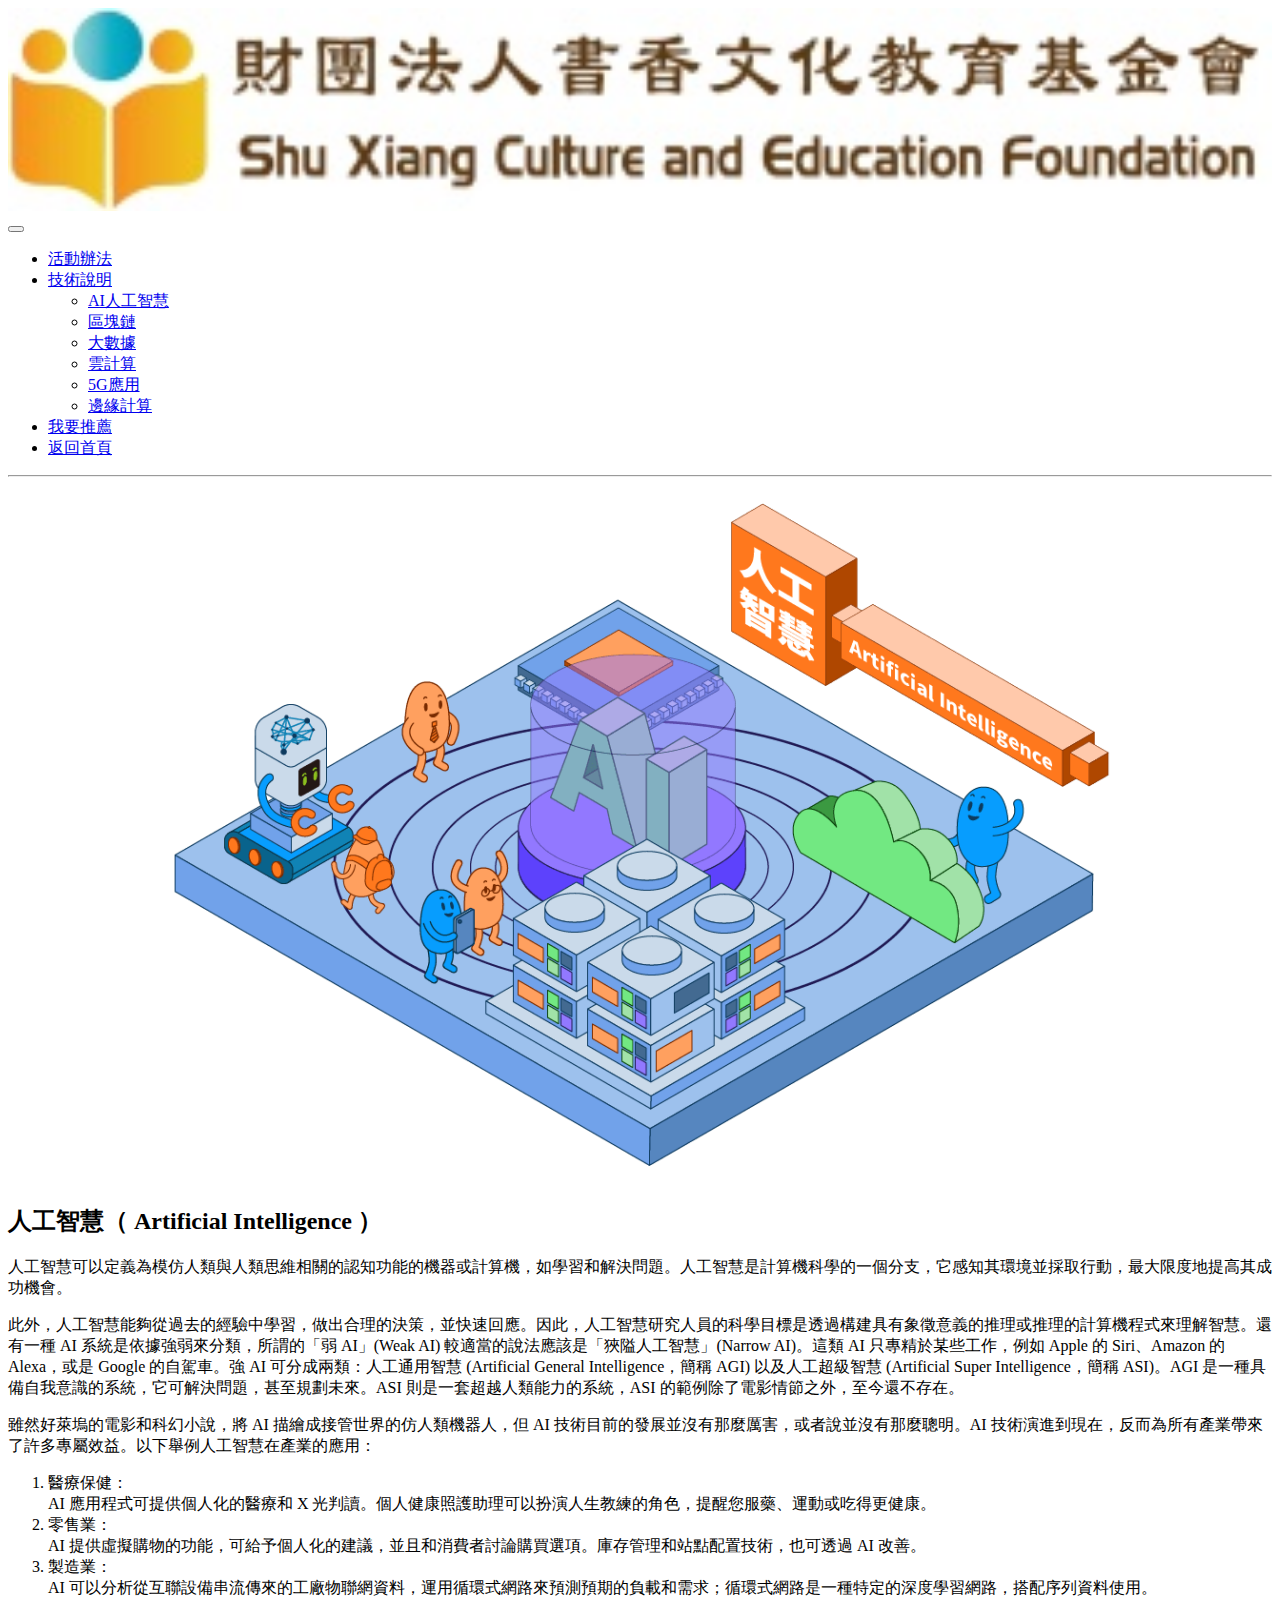
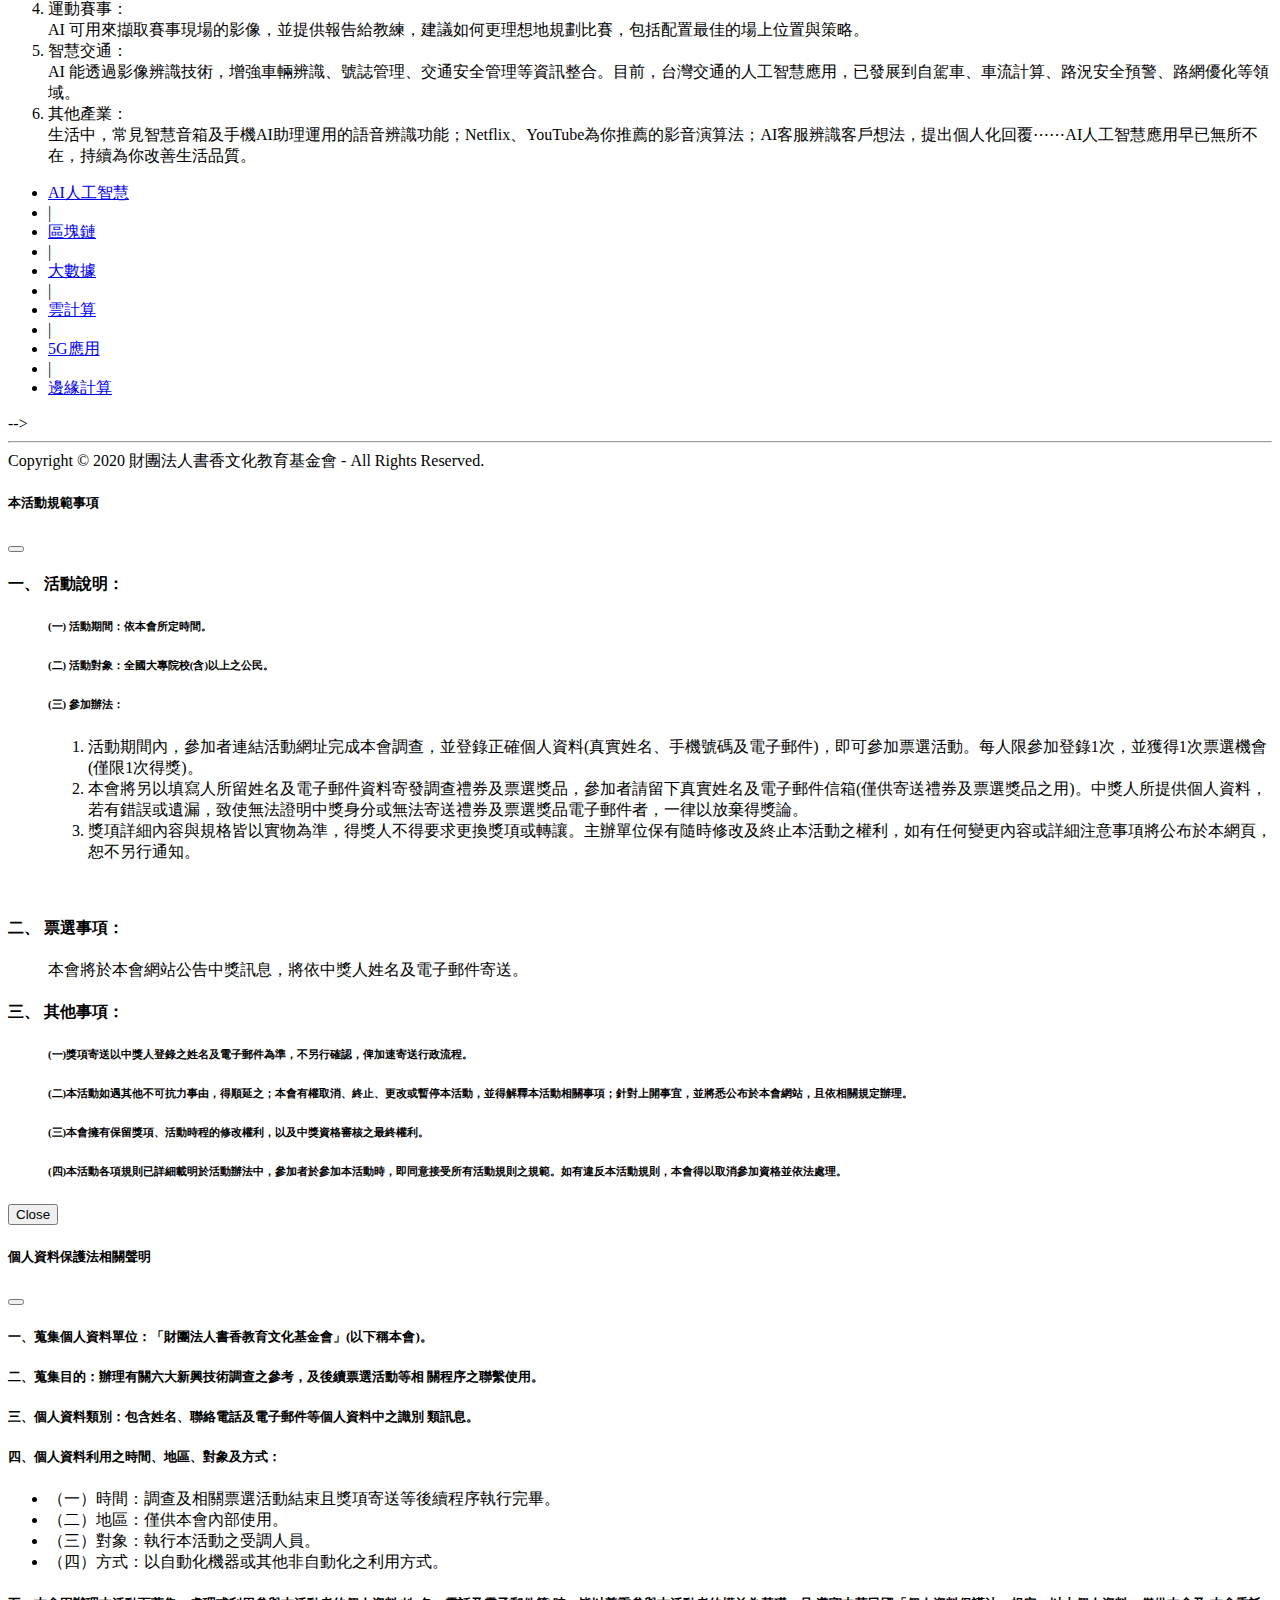
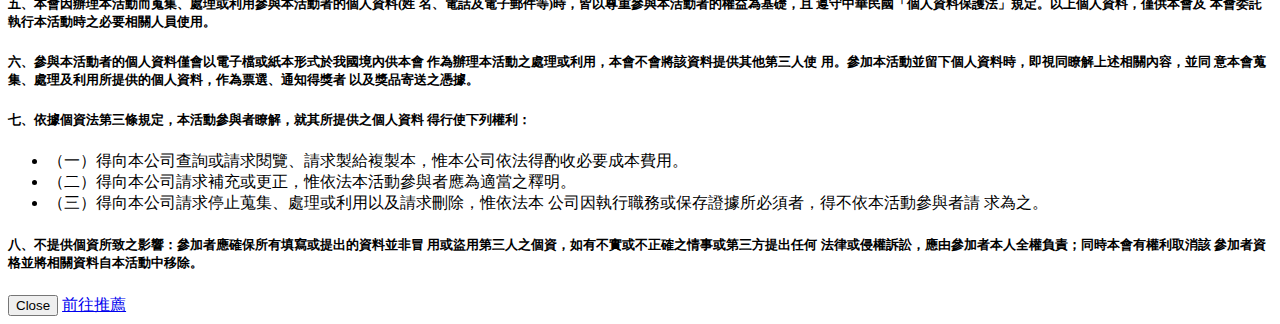
==== Artificial_Intelligence.html @ d6456680 "vr_1" ====
<!DOCTYPE html>
<html lang="en">
  <head>
    <meta charset="UTF-8" />
    <meta http-equiv="X-UA-Compatible" content="IE=edge" />
    <meta name="viewport" content="width=device-width, initial-scale=1.0" />
    <title>六大科技領域</title>
    <link
      href="https://cdn.jsdelivr.net/npm/bootstrap@5.1.1/dist/css/bootstrap.min.css"
      rel="stylesheet"
      integrity="sha384-F3w7mX95PdgyTmZZMECAngseQB83DfGTowi0iMjiWaeVhAn4FJkqJByhZMI3AhiU"
      crossorigin="anonymous"
    />
    <link rel="stylesheet" href="./CSS/Artificial_Intelligence.css">
  </head>
  <body>
    <div class="container vstack gap-3">
    <!-- navBar -->
    <div class="container">
      <div class="row">
        <nav class="navbar navbar-expand-sm navbar-light bg-white fixed-top">
          <div class="container">
            <a class="navbar-brand" href="https://shu-xiang.org/">
              <img src="/Picture/index/qt=q_95.jpg" alt="" width="100%" height="100%" />
            </a>
            <button
              class="navbar-toggler"
              type="button"
              data-bs-toggle="collapse"
              data-bs-target="#navbarSupportedContent"
              aria-controls="navbarSupportedContent"
              aria-expanded="false"
              aria-label="Toggle navigation"
            >
              <span class="navbar-toggler-icon"></span>
            </button>
            <div class="collapse navbar-collapse row" id="navbarSupportedContent">
              <ul class="navbar-nav ms-auto mb-2 col-6">
                <li>
                  <a class="nav-link active" data-bs-toggle="modal"
                  data-bs-target="#eventModal" href="#">活動辦法</a>
                </li>
                <li class="nav-item dropdown">
                  <a
                    class="nav-link dropdown-toggle active"
                    href="#"
                    id="navbarDropdown"
                    role="button"
                    data-bs-toggle="dropdown"
                    aria-expanded="false"
                  >
                    技術說明
                  </a>
                  <ul class="dropdown-menu" aria-labelledby="navbarDropdown">
                    <li><a class="dropdown-item" href="./Artificial_Intelligence.html">AI人工智慧</a></li>
                    <li><a class="dropdown-item" href="./Block_Chain.html">區塊鏈</a></li>
                    <li>
                      <a class="dropdown-item" href="./Big_Data.html">大數據</a>
                    </li>
                    <li>
                      <a class="dropdown-item" href="./Cloud Computing.html">雲計算</a>
                    </li>
                    <li>
                      <a class="dropdown-item" href="./Five_G_Networks.html">5G應用</a>
                    </li>
                    <li>
                      <a class="dropdown-item" href="./Edge_Computing.html">邊緣計算</a>
                    </li>
                  </ul>
                </li>
                <li class="nav-item">
                  <a class="nav-link active" data-bs-toggle="modal"
                  data-bs-target="#recommendModal" href="#">我要推薦</a>
                </li>
                </li>
                <li class="nav-item">
                  <a class="nav-link active" aria-current="page" href="./index.html">返回首頁</a>
                </li>
              </ul>
            </div>
          </div>
        </nav>
        <hr class="mt-1">
      </div>
    </div>
    <!-- navBar end -->

    <!-- main picture -->
    <div class="container mt-5">
      <div class="row">
        <div class="col-1"></div>
        <div class="col-10 box bg-cover" style="background-image: url(/Picture/picture/AI.png);"></div>
        <div class="col-1"></div>
      </div>
      <div class="row justify-content-center">
        <h2 class="col-6 my-4 text-center">人工智慧（ Artificial Intelligence ）</h2>
      </div>
      <div class="row mt-3">
        <div class="col-6">
          <p>
            人工智慧可以定義為模仿人類與人類思維相關的認知功能的機器或計算機，如學習和解決問題。人工智慧是計算機科學的一個分支，它感知其環境並採取行動，最大限度地提高其成功機會。
          </p>
          <p>
            此外，人工智慧能夠從過去的經驗中學習，做出合理的決策，並快速回應。因此，人工智慧研究人員的科學目標是透過構建具有象徵意義的推理或推理的計算機程式來理解智慧。還有一種 AI 系統是依據強弱來分類，所謂的「弱 AI」(Weak AI) 較適當的說法應該是「狹隘人工智慧」(Narrow AI)。這類 AI 只專精於某些工作，例如 Apple 的 Siri、Amazon 的 Alexa，或是 Google 的自駕車。強 AI 可分成兩類：人工通用智慧 (Artificial General Intelligence，簡稱 AGI) 以及人工超級智慧 (Artificial Super Intelligence，簡稱 ASI)。AGI 是一種具備自我意識的系統，它可解決問題，甚至規劃未來。ASI 則是一套超越人類能力的系統，ASI 的範例除了電影情節之外，至今還不存在。
          </p>
        </div>
        <div class="col-6"></div>
      </div>
      <div class="row mt-3">
        <div class="col-6"></div>
        <div class="col-6">
          <p>
            雖然好萊塢的電影和科幻小說，將 AI 描繪成接管世界的仿人類機器人，但 AI 技術目前的發展並沒有那麼厲害，或者說並沒有那麼聰明。AI 技術演進到現在，反而為所有產業帶來了許多專屬效益。以下舉例人工智慧在產業的應用：
          </p>
          <ol>
            <li class="mb-3" >醫療保健： <br> AI 應用程式可提供個人化的醫療和 X 光判讀。個人健康照護助理可以扮演人生教練的角色，提醒您服藥、運動或吃得更健康。</li>
            <li class="mb-3" >零售業： <br> AI 提供虛擬購物的功能，可給予個人化的建議，並且和消費者討論購買選項。庫存管理和站點配置技術，也可透過 AI 改善。</li>
            <li class="mb-3" >製造業： <br> AI 可以分析從互聯設備串流傳來的工廠物聯網資料，運用循環式網路來預測預期的負載和需求；循環式網路是一種特定的深度學習網路，搭配序列資料使用。</li>
            <li class="mb-3" >運動賽事： <br> AI 可用來擷取賽事現場的影像，並提供報告給教練，建議如何更理想地規劃比賽，包括配置最佳的場上位置與策略。</li>
            <li class="mb-3" >智慧交通： <br> AI 能透過影像辨識技術，增強車輛辨識、號誌管理、交通安全管理等資訊整合。目前，台灣交通的人工智慧應用，已發展到自駕車、車流計算、路況安全預警、路網優化等領域。</li>
            <li class="mb-3" >其他產業： <br> 生活中，常見智慧音箱及手機AI助理運用的語音辨識功能；Netflix、YouTube為你推薦的影音演算法；AI客服辨識客戶想法，提出個人化回覆⋯⋯AI人工智慧應用早已無所不在，持續為你改善生活品質。</li>
          </ol>
      </div>
      </div>
    </div>
    <!-- main picture end -->
    <!-- toolList -->
    <div class="container mb-5">
      <ul class="nav justify-content-center">
      <li class="nav-item">
        <a class="nav-link link-secondary h3" href="./Artificial_Intelligence.html">AI人工智慧</a>
      </li>
      <li class="h3 align-self-center">|</li>
      <li class="nav-item">
        <a class="nav-link link-secondary h3" href="./Block_Chain.html">區塊鏈</a>
      </li>
      <li class="h3 align-self-center">|</li>
      <li class="nav-item">
        <a class="nav-link link-secondary h3" href="./Big_Data.html">大數據</a>
      </li>
      <li class="h3 align-self-center">|</li>
      <li class="nav-item">
        <a class="nav-link link-secondary h3" href="./Cloud Computing.html">雲計算</a>
      </li>
      <li class="h3 align-self-center">|</li>
      <li class="nav-item">
        <a class="nav-link link-secondary h3" href="./Five_G_Networks.html">5G應用</a>
      </li>
      <li class="h3 align-self-center">|</li>
      <li class="nav-item">
        <a class="nav-link link-secondary h3" href="./Edge_Computing.html">邊緣計算</a>
      </li>
      </ul>
    </div> -->
    <!-- toolList end -->

    <!-- footer -->
    <div class="container fixed-bottom bg-white">
        <div class="row mb-3">
          <hr>
          <div class="col-3"></div>
          <div class="col-6 text-center">Copyright © 2020 財團法人書香文化教育基金會 - All Rights Reserved.
          </div>
          <div class="col-3"></div>
        </div>
    </div>
  </div>

    <!-- 活動說明modal -->
    <div
      class="modal fade"
      id="eventModal"
      tabindex="-1"
      aria-labelledby="exampleModalLabel"
      aria-hidden="true"
    >
      <div class="modal-dialog modal-lg modal-dialog-centered modal-dialog-scrollable">
        <div class="modal-content">
          <div class="modal-header">
            <h5 class="modal-title" id="exampleModalLabel">本活動規範事項</h5>
            <button
              type="button"
              class="btn-close"
              data-bs-dismiss="modal"
              aria-label="Close"
            ></button>
          </div>
          <div class="modal-body mx-5">
            <h4>一、 活動說明：</h4>
            <ul style="list-style-type:none">
              <li>
                <h6>(一) 活動期間：依本會所定時間。</h6>
              </li>
              <li>
                <h6>(二) 活動對象：全國大專院校(含)以上之公民。</h6>
              </li>
              <li>
                <h6 >(三) 參加辦法：</h6>
                <ol>
                  <li >活動期間內，參加者連結活動網址完成本會調查，並登錄正確個人資料(真實姓名、手機號碼及電子郵件)，即可參加票選活動。每人限參加登錄1次，並獲得1次票選機會(僅限1次得獎)。</li>
                  <li>本會將另以填寫人所留姓名及電子郵件資料寄發調查禮券及票選獎品，參加者請留下真實姓名及電子郵件信箱(僅供寄送禮券及票選獎品之用)。中獎人所提供個人資料，若有錯誤或遺漏，致使無法證明中獎身分或無法寄送禮券及票選獎品電子郵件者，一律以放棄得獎論。</li>
                  <li>獎項詳細內容與規格皆以實物為準，得獎人不得要求更換獎項或轉讓。主辦單位保有隨時修改及終止本活動之權利，如有任何變更內容或詳細注意事項將公布於本網頁，恕不另行通知。</li>
                </ol>
              </li>
            </ul>
            <br>
            <h4>二、 票選事項：</h4>
            <ul style="list-style-type:none">
              <li>
                <p>本會將於本會網站公告中獎訊息，將依中獎人姓名及電子郵件寄送。</p>
              </li>
            </ul>
            <h4>三、 其他事項：</h4>
            <ol style="list-style-type:none">
              <li>
                <h6>(一)獎項寄送以中獎人登錄之姓名及電子郵件為準，不另行確認，俾加速寄送行政流程。</h6>
              </li>
              <li>
                <h6>(二)本活動如遇其他不可抗力事由，得順延之；本會有權取消、終止、更改或暫停本活動，並得解釋本活動相關事項；針對上開事宜，並將悉公布於本會網站，且依相關規定辦理。</h6>
              </li>
              <li>
                <h6>(三)本會擁有保留獎項、活動時程的修改權利，以及中獎資格審核之最終權利。</h6>
              </li>
              <li>
                <h6>(四)本活動各項規則已詳細載明於活動辦法中，參加者於參加本活動時，即同意接受所有活動規則之規範。如有違反本活動規則，本會得以取消參加資格並依法處理。</h6>
              </li>
            </ul>
          </div>
          <div class="modal-footer">
            <button
              type="button"
              class="btn btn-secondary"
              data-bs-dismiss="modal"
            >
              Close
            </button>
          </div>
        </div>
      </div>
    </div>
    <!-- 活動modal結束 -->

    <!-- 推薦說明modal -->
    <div
      class="modal fade"
      id="recommendModal"
      tabindex="-1"
      aria-labelledby="exampleModalLabel"
      aria-hidden="true"
    >
      <div class="modal-dialog modal-lg modal-dialog-centered modal-dialog-scrollable">
        <div class="modal-content">
          <div class="modal-header">
            <h5 class="modal-title" id="exampleModalLabel">個人資料保護法相關聲明</h5>
            <button
              type="button"
              class="btn-close"
              data-bs-dismiss="modal"
              aria-label="Close"
            ></button>
          </div>
          <div class="modal-body mx-5">
            <h5>一、蒐集個人資料單位：「財團法人書香教育文化基金會」(以下稱本會)。</h5>
            <h5>二、蒐集目的：辦理有關六大新興技術調查之參考，及後續票選活動等相
              關程序之聯繫使用。
            </h5>
            <h5>三、個人資料類別：包含姓名、聯絡電話及電子郵件等個人資料中之識別
              類訊息。</h5>
            <h5>四、個人資料利用之時間、地區、對象及方式：
            </h5>
            <ul>
              <li>（一）時間：調查及相關票選活動結束且獎項寄送等後續程序執行完畢。</li>
              <li>（二）地區：僅供本會內部使用。</li>
              <li>（三）對象：執行本活動之受調人員。</li>
              <li>（四）方式：以自動化機器或其他非自動化之利用方式。</li>
            </ul>
            <h5>五、本會因辦理本活動而蒐集、處理或利用參與本活動者的個人資料(姓
              名、電話及電子郵件等)時，皆以尊重參與本活動者的權益為基礎，且
              遵守中華民國「個人資料保護法」規定。以上個人資料，僅供本會及
              本會委託執行本活動時之必要相關人員使用。
            </h5>
            <h5>六、參與本活動者的個人資料僅會以電子檔或紙本形式於我國境內供本會
              作為辦理本活動之處理或利用，本會不會將該資料提供其他第三人使
              用。參加本活動並留下個人資料時，即視同瞭解上述相關內容，並同
              意本會蒐集、處理及利用所提供的個人資料，作為票選、通知得獎者
              以及獎品寄送之憑據。
            </h5>
            <h5>七、依據個資法第三條規定，本活動參與者瞭解，就其所提供之個人資料
              得行使下列權利：
            </h5>
            <ul>
              <li>（一）得向本公司查詢或請求閱覽、請求製給複製本，惟本公司依法得酌收必要成本費用。
              </li>
              <li>（二）得向本公司請求補充或更正，惟依法本活動參與者應為適當之釋明。
              </li>
              <li>（三）得向本公司請求停止蒐集、處理或利用以及請求刪除，惟依法本
                公司因執行職務或保存證據所必須者，得不依本活動參與者請
                求為之。
              </li>
            </ul>
            <h5>八、不提供個資所致之影響：參加者應確保所有填寫或提出的資料並非冒
              用或盜用第三人之個資，如有不實或不正確之情事或第三方提出任何
              法律或侵權訴訟，應由參加者本人全權負責；同時本會有權利取消該
              參加者資格並將相關資料自本活動中移除。
            </h5>
          </div>
          <div class="modal-footer">
            <button
            type="button"
            class="btn btn-outline-secondary"
            data-bs-dismiss="modal"
            >
            Close
          </button>
          <a href="./recommend.html" class="btn btn-danger">前往推薦</a>
          </div>
        </div>
      </div>
    </div>
    <!-- 推薦說明modal結束 -->

    <script
      src="https://cdn.jsdelivr.net/npm/bootstrap@5.1.1/dist/js/bootstrap.bundle.min.js"
      integrity="sha384-/bQdsTh/da6pkI1MST/rWKFNjaCP5gBSY4sEBT38Q/9RBh9AH40zEOg7Hlq2THRZ"
      crossorigin="anonymous"
    ></script>
  </body>
</html>
---- CSS/Artificial_Intelligence.css ----
.box{
    height: 700px;
    background-color: #fff;
}
.bg-cover{
    background-size: contain;
    background-repeat: no-repeat;
    background-position: center center;
}
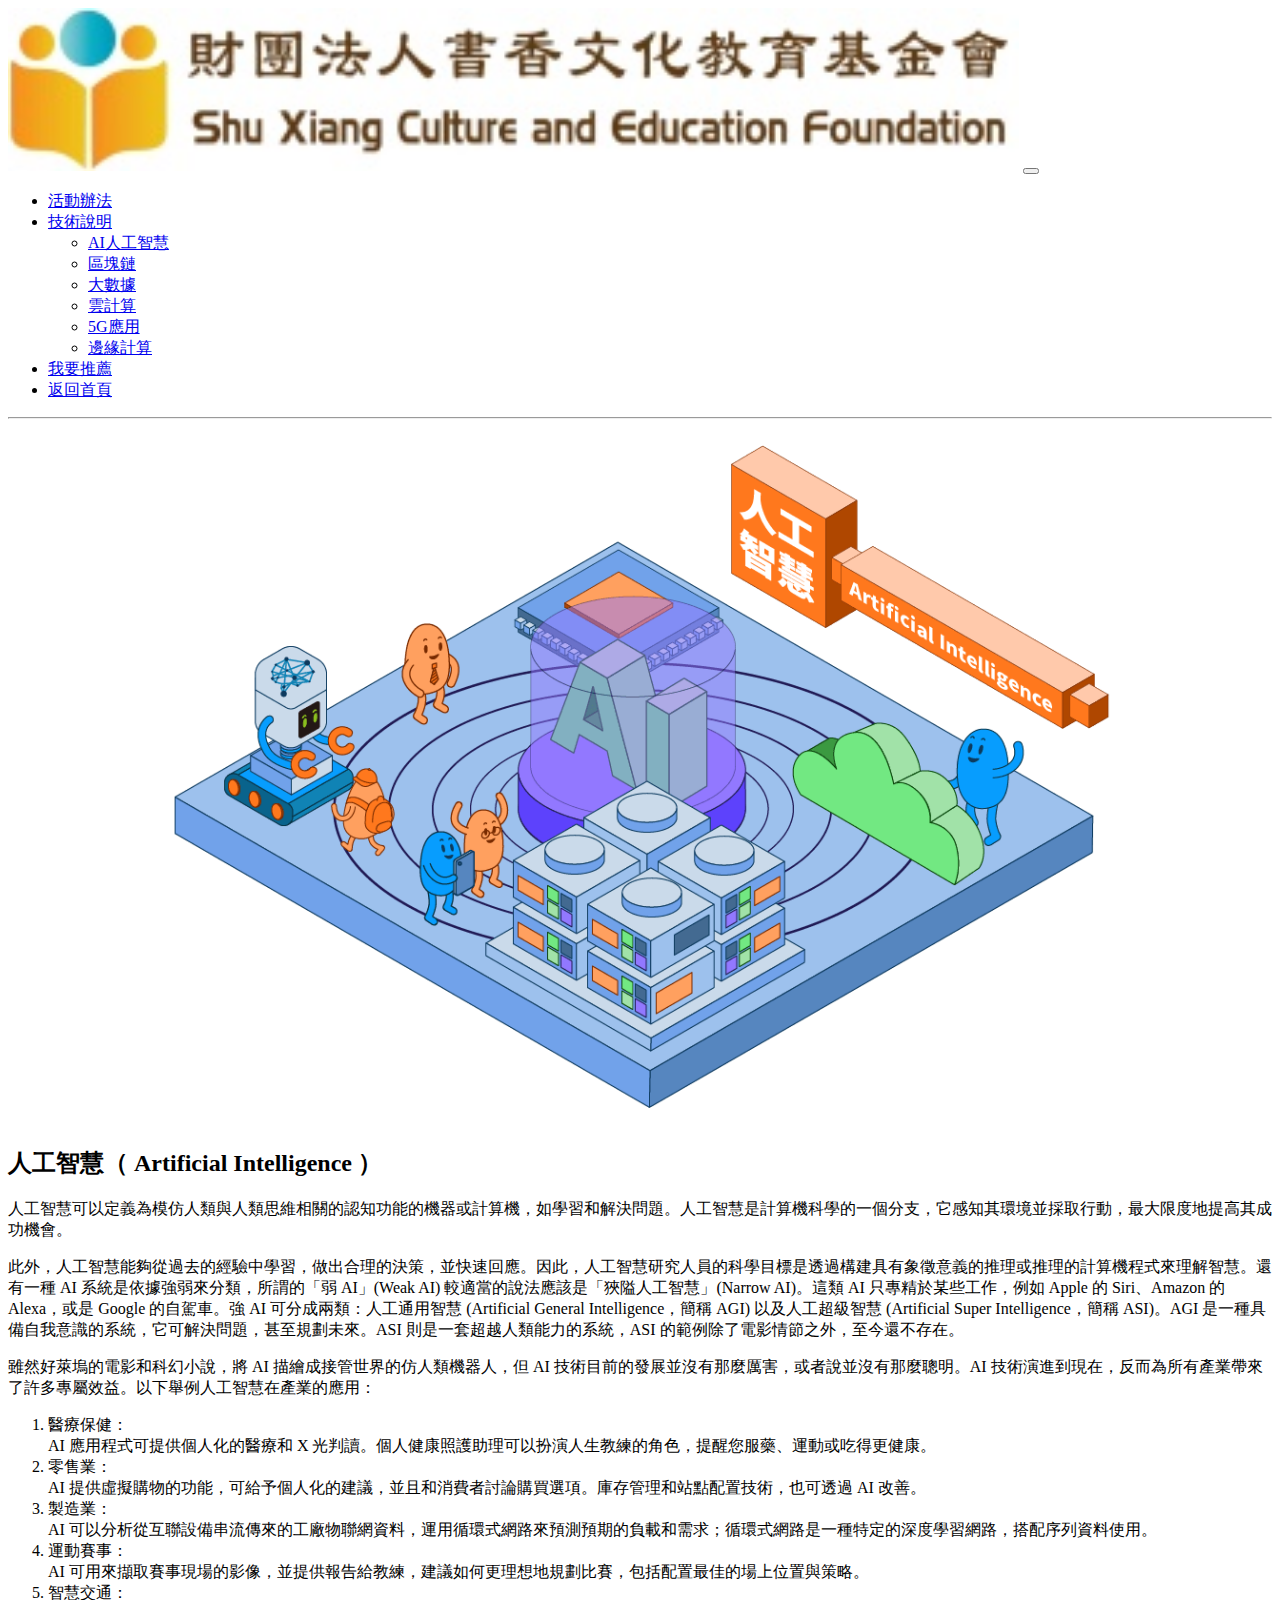
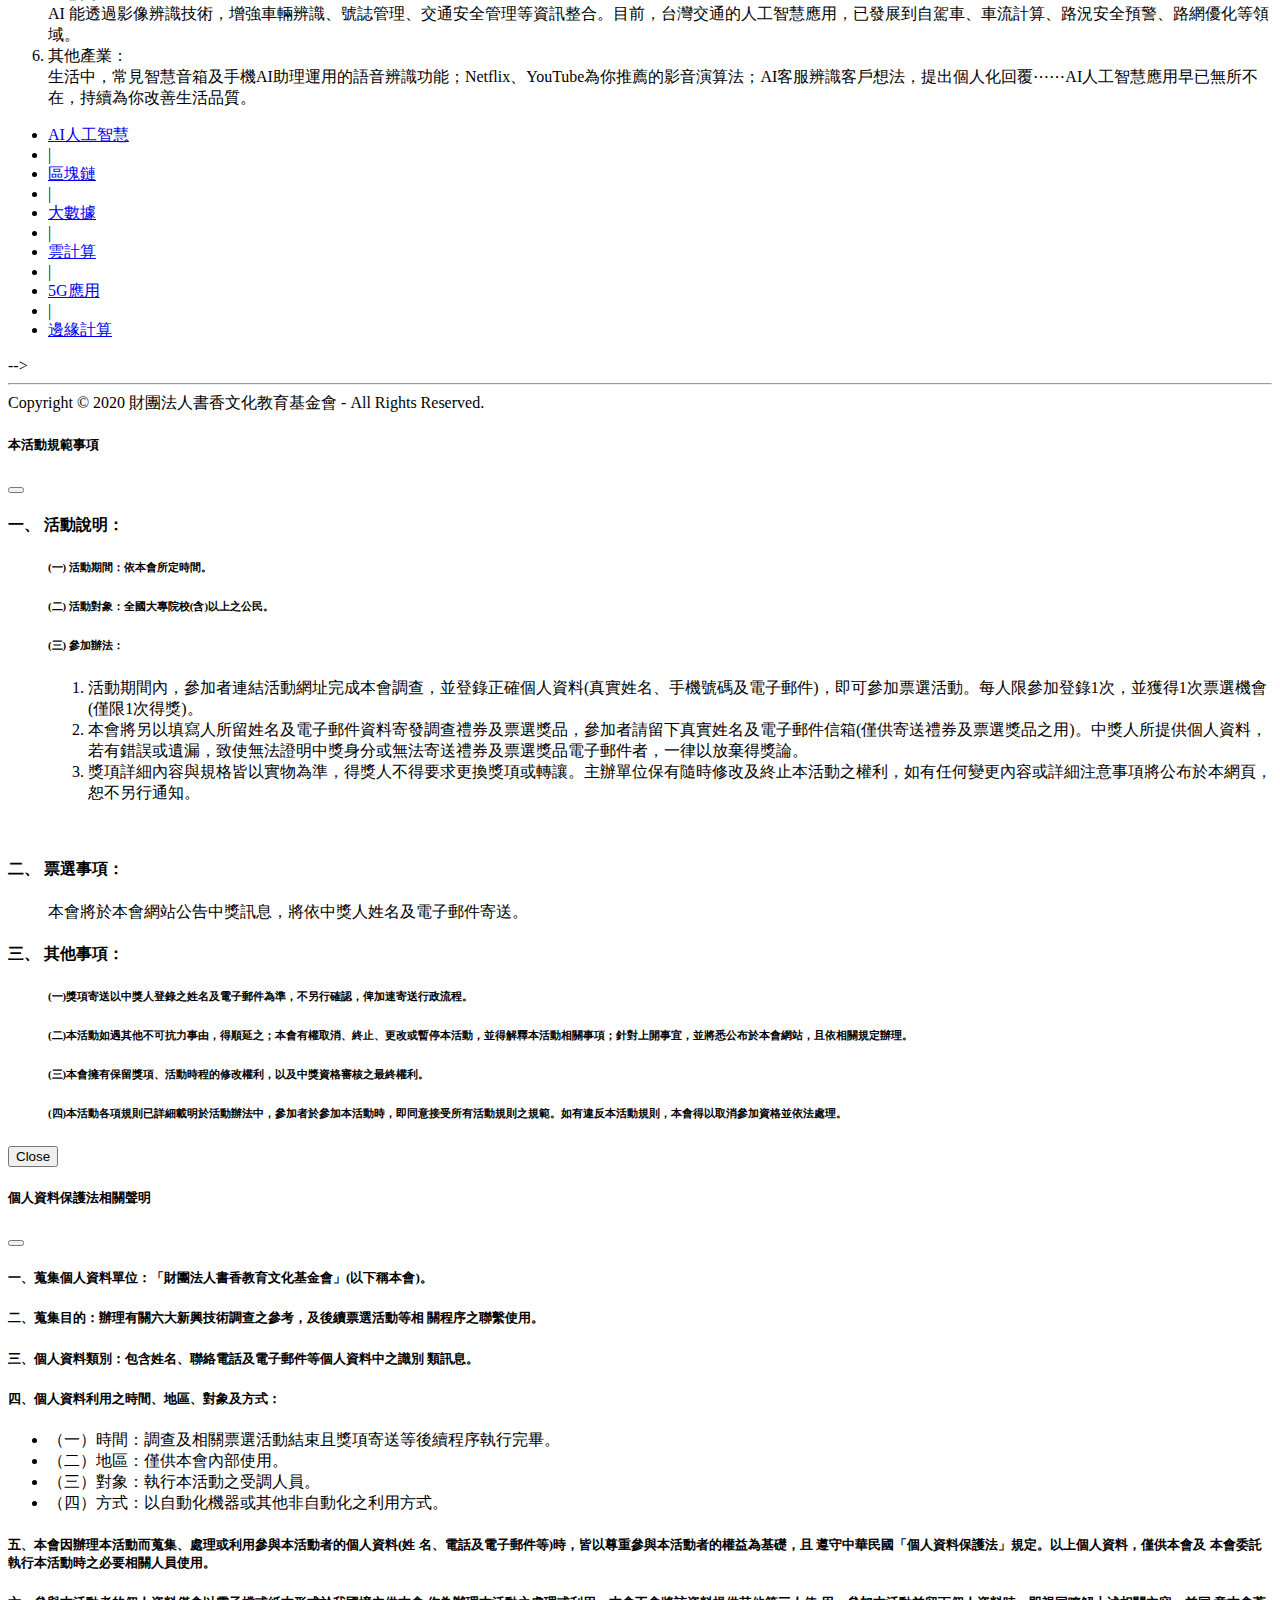
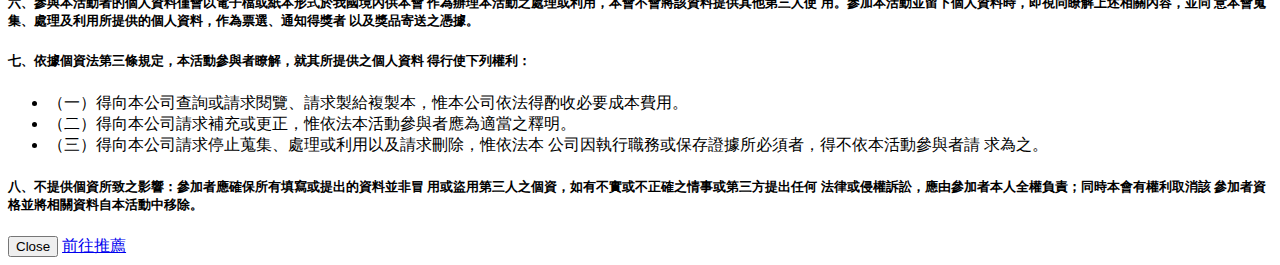
==== commit 20df724a: "vr-3" ====
--- a/Artificial_Intelligence.html
+++ b/Artificial_Intelligence.html
@@ -11,85 +11,52 @@
       integrity="sha384-F3w7mX95PdgyTmZZMECAngseQB83DfGTowi0iMjiWaeVhAn4FJkqJByhZMI3AhiU"
       crossorigin="anonymous"
     />
-    <link rel="stylesheet" href="./CSS/Artificial_Intelligence.css">
+    <link rel="stylesheet" href="./CSS/index.css">
   </head>
   <body>
     <div class="container vstack gap-3">
     <!-- navBar -->
-    <div class="container">
-      <div class="row">
-        <nav class="navbar navbar-expand-sm navbar-light bg-white fixed-top">
-          <div class="container">
-            <a class="navbar-brand" href="https://shu-xiang.org/">
-              <img src="/Picture/index/qt=q_95.jpg" alt="" width="100%" height="100%" />
-            </a>
-            <button
-              class="navbar-toggler"
-              type="button"
-              data-bs-toggle="collapse"
-              data-bs-target="#navbarSupportedContent"
-              aria-controls="navbarSupportedContent"
-              aria-expanded="false"
-              aria-label="Toggle navigation"
-            >
-              <span class="navbar-toggler-icon"></span>
-            </button>
-            <div class="collapse navbar-collapse row" id="navbarSupportedContent">
-              <ul class="navbar-nav ms-auto mb-2 col-6">
-                <li>
-                  <a class="nav-link active" data-bs-toggle="modal"
-                  data-bs-target="#eventModal" href="#">活動辦法</a>
-                </li>
-                <li class="nav-item dropdown">
-                  <a
-                    class="nav-link dropdown-toggle active"
-                    href="#"
-                    id="navbarDropdown"
-                    role="button"
-                    data-bs-toggle="dropdown"
-                    aria-expanded="false"
-                  >
-                    技術說明
-                  </a>
-                  <ul class="dropdown-menu" aria-labelledby="navbarDropdown">
-                    <li><a class="dropdown-item" href="./Artificial_Intelligence.html">AI人工智慧</a></li>
-                    <li><a class="dropdown-item" href="./Block_Chain.html">區塊鏈</a></li>
-                    <li>
-                      <a class="dropdown-item" href="./Big_Data.html">大數據</a>
-                    </li>
-                    <li>
-                      <a class="dropdown-item" href="./Cloud Computing.html">雲計算</a>
-                    </li>
-                    <li>
-                      <a class="dropdown-item" href="./Five_G_Networks.html">5G應用</a>
-                    </li>
-                    <li>
-                      <a class="dropdown-item" href="./Edge_Computing.html">邊緣計算</a>
-                    </li>
-                  </ul>
-                </li>
-                <li class="nav-item">
-                  <a class="nav-link active" data-bs-toggle="modal"
-                  data-bs-target="#recommendModal" href="#">我要推薦</a>
-                </li>
-                </li>
-                <li class="nav-item">
-                  <a class="nav-link active" aria-current="page" href="./index.html">返回首頁</a>
-                </li>
-              </ul>
-            </div>
-          </div>
-        </nav>
-        <hr class="mt-1">
-      </div>
-    </div>
-    <!-- navBar end -->
+    <nav class="navbar navbar-expand-lg navbar-light bg-white fixed-top" >
+      <div class="container-fluid">
+        <a class="navbar-brand" href="https://shu-xiang.org/"><img src="./Picture/index/qt=q_95.jpg" alt="" width="80%" height="80%" /></a>
+        <button class="navbar-toggler" type="button" data-bs-toggle="collapse" data-bs-target="#navbarNav" aria-controls="navbarNav" aria-expanded="false" aria-label="Toggle navigation">
+          <span class="navbar-toggler-icon"></span>
+        </button>
+        <div class="collapse navbar-collapse" id="navbarNav">
+          <ul class="navbar-nav ms-auto mb-2 col-6">
+              <li>
+                <a class="nav-link active" data-bs-toggle="modal" data-bs-target="#eventModal" href="#">活動辦法</a>
+              </li>
+              <li class="nav-item dropdown">
+                <a class="nav-link dropdown-toggle active" href="#" id="navbarDropdown" role="button"       data-bs-toggle="dropdown" aria-expanded="false">技術說明</a>
+                    <ul class="dropdown-menu" aria-labelledby="navbarDropdown">
+                      <li><a class="dropdown-item" href="./Artificial_Intelligence.html">AI人工智慧</a></li>
+                      <li><a class="dropdown-item" href="./Block_Chain.html">區塊鏈</a></li>
+                      <li><a class="dropdown-item" href="./Big_Data.html">大數據</a></li>
+                      <li><a class="dropdown-item" href="./Cloud Computing.html">雲計算</a></li>
+                      <li><a class="dropdown-item" href="./Five_G_Networks.html">5G應用</a></li>
+                      <li><a class="dropdown-item" href="./Edge_Computing.html">邊緣計算</a></li>
+                    </ul>
+              </li>
+              <li class="nav-item">
+                    <a class="nav-link active" data-bs-toggle="modal"
+                    data-bs-target="#recommendModal" href="#">我要推薦</a>
+              </li>
+              <li class="nav-item">
+                    <a class="nav-link" aria-current="page" href="./index.html">返回首頁</a>
+              </li>
+            </ul>
+        </div>
+      </div>
+    </nav>
+      <hr class="mt-1">
+  <!-- navBar end -->
 
     <!-- main picture -->
     <div class="container mt-5">
       <div class="row">
         <div class="col-1"></div>
-        <div class="col-10 box bg-cover" style="background-image: url(/Picture/picture/AI.png);"></div>
+        <div class="col-10 box bg-cover" style="background-image: url(./Picture/picture/AI.png);"></div>
         <div class="col-1"></div>
       </div>
       <div class="row justify-content-center">
--- a/CSS/index.css
+++ b/CSS/index.css
@@ -0,0 +1,13 @@
+.box{
+    height: 700px;
+    background-color: #fff;
+}
+.body{  
+    padding-top: 50px; 
+    padding-bottom: 70px;
+}
+.bg-cover{
+    background-size: contain;
+    background-repeat: no-repeat;
+    background-position: center center;
+}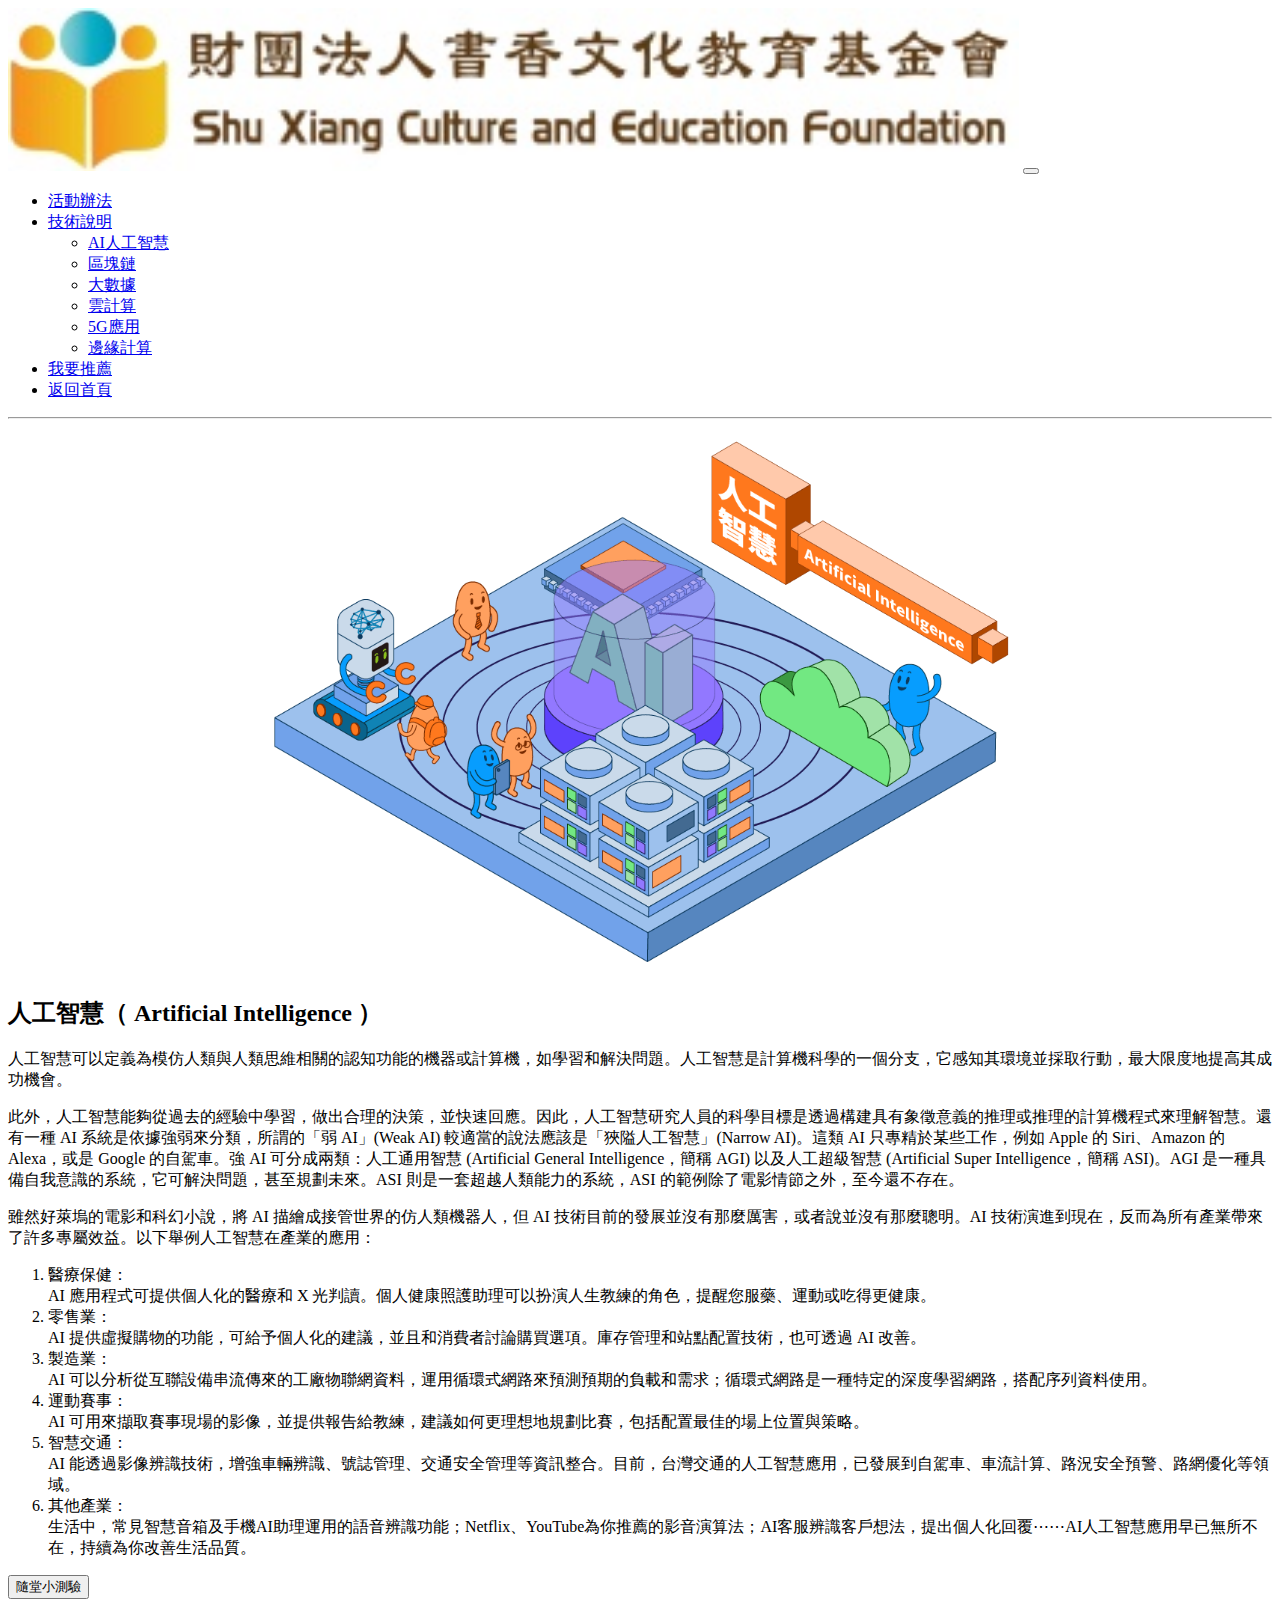
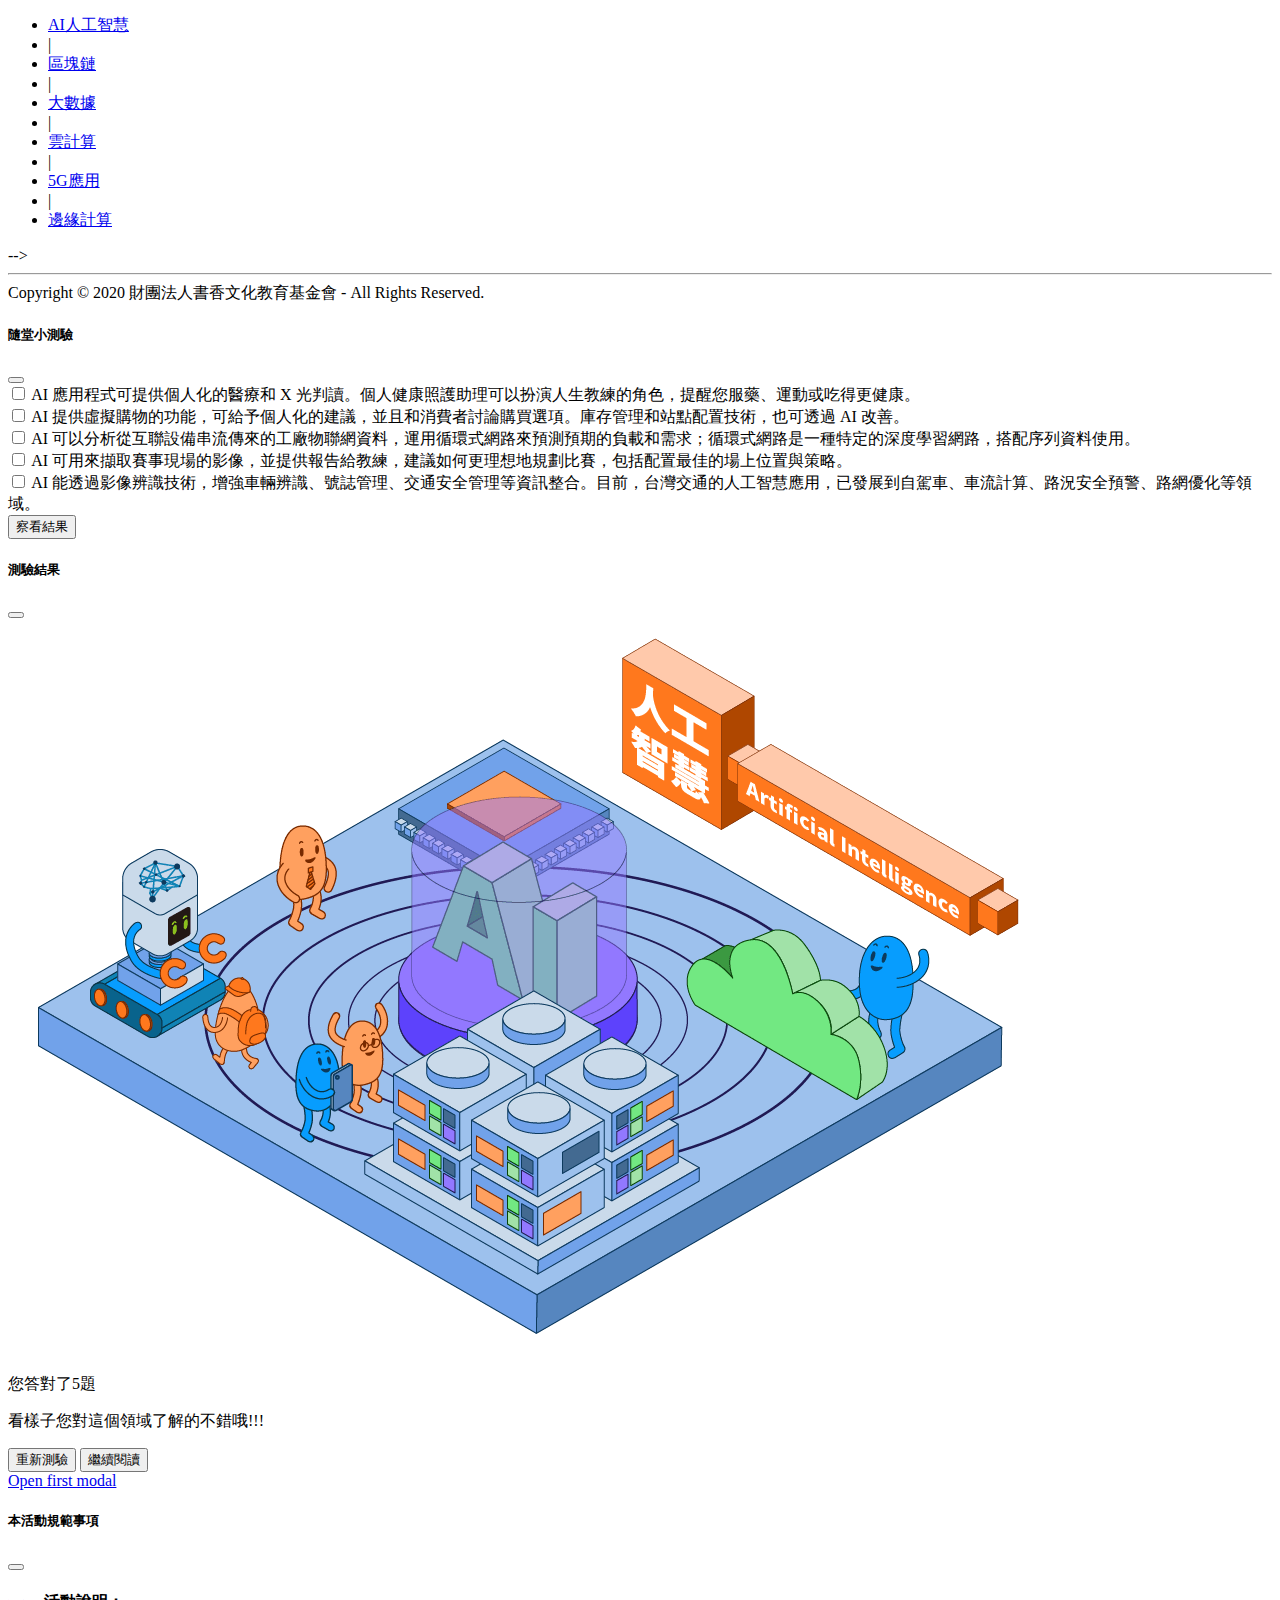
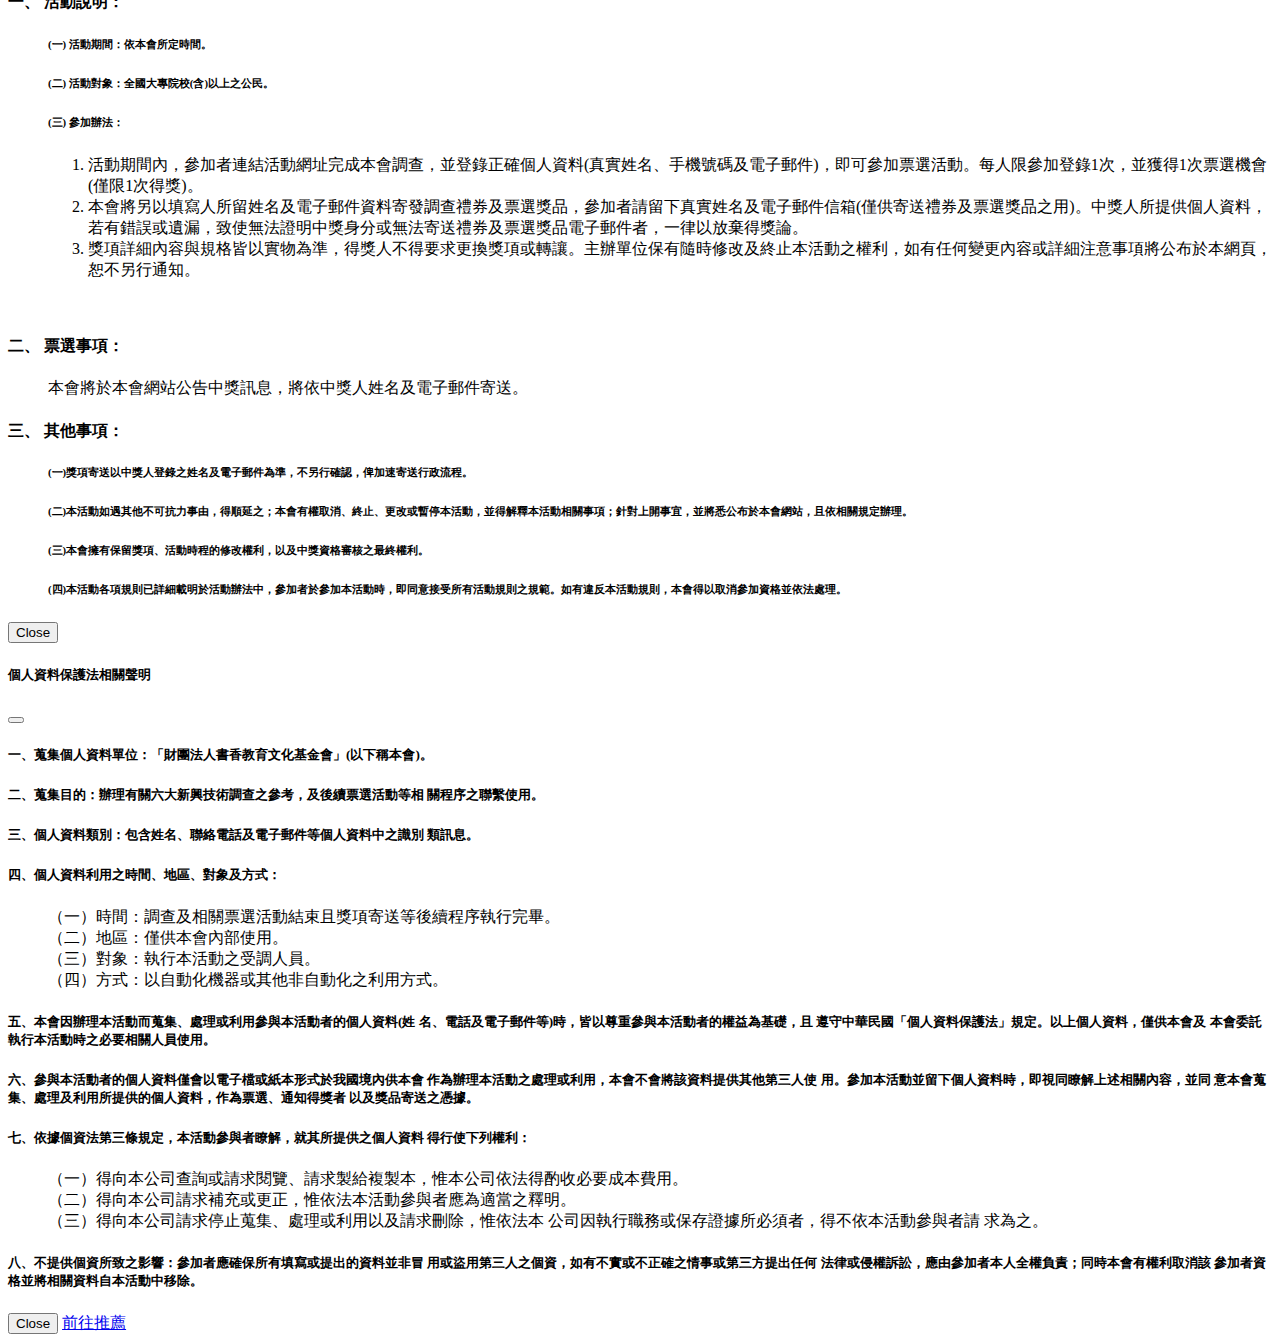
==== commit 67d74146: "vr_4" ====
--- a/Artificial_Intelligence.html
+++ b/Artificial_Intelligence.html
@@ -89,6 +89,9 @@
           </ol>
       </div>
       </div>
+      <div class="row justify-content-center">
+        <button class="col-4 btn btn-danger my-3" data-bs-toggle="modal" data-bs-target="#testModal">隨堂小測驗</button>
+      </div>
     </div>
     <!-- main picture end -->
     <!-- toolList -->
@@ -132,6 +135,86 @@
         </div>
     </div>
   </div>
+    <!-- 隨堂小測驗 -->
+    <div class="modal fade" id="testModal" aria-hidden="true" aria-labelledby="exampleModalToggleLabel" tabindex="-1">
+      <div class="modal-dialog modal-dialog-centered">
+        <div class="modal-content">
+          <div class="modal-header">
+            <h5 class="modal-title" id="exampleModalToggleLabel">隨堂小測驗</h5>
+            <button type="button" class="btn-close" data-bs-dismiss="modal" aria-label="Close"></button>
+          </div>
+          <div class="modal-body">
+            <div class="container">
+              <div class="row">
+                <div class="form-check">
+                  <input class="form-check-input" type="checkbox" value="" id="flexCheckDefault">
+                  <label class="form-check-label" for="flexCheckDefault">
+                    AI 應用程式可提供個人化的醫療和 X 光判讀。個人健康照護助理可以扮演人生教練的角色，提醒您服藥、運動或吃得更健康。
+                  </label>
+                </div>
+                <div class="form-check">
+                  <input class="form-check-input" type="checkbox" value="" id="flexCheckDefault">
+                  <label class="form-check-label" for="flexCheckDefault">
+                    AI 提供虛擬購物的功能，可給予個人化的建議，並且和消費者討論購買選項。庫存管理和站點配置技術，也可透過 AI 改善。
+                  </label>
+                </div>
+                <div class="form-check">
+                  <input class="form-check-input" type="checkbox" value="" id="flexCheckDefault">
+                  <label class="form-check-label" for="flexCheckDefault">
+                    AI 可以分析從互聯設備串流傳來的工廠物聯網資料，運用循環式網路來預測預期的負載和需求；循環式網路是一種特定的深度學習網路，搭配序列資料使用。
+                  </label>
+                </div>
+                <div class="form-check">
+                  <input class="form-check-input" type="checkbox" value="" id="flexCheckDefault">
+                  <label class="form-check-label" for="flexCheckDefault">
+                    AI 可用來擷取賽事現場的影像，並提供報告給教練，建議如何更理想地規劃比賽，包括配置最佳的場上位置與策略。
+                  </label>
+                </div>
+                <div class="form-check">
+                  <input class="form-check-input" type="checkbox" value="" id="flexCheckDefault">
+                  <label class="form-check-label" for="flexCheckDefault">
+                    AI 能透過影像辨識技術，增強車輛辨識、號誌管理、交通安全管理等資訊整合。目前，台灣交通的人工智慧應用，已發展到自駕車、車流計算、路況安全預警、路網優化等領域。
+                  </label>
+                </div>
+              </div>
+            </div>
+          </div>
+          <div class="modal-footer">
+            <button class="btn btn-secondary" data-bs-target="#exampleModalToggle2" data-bs-toggle="modal">察看結果</button>
+          </div>
+        </div>
+      </div>
+    </div>
+    <div class="modal fade" id="exampleModalToggle2" aria-hidden="true" aria-labelledby="exampleModalToggleLabel2" tabindex="-1">
+      <div class="modal-dialog modal-dialog-centered">
+        <div class="modal-content">
+          <div class="modal-header">
+            <h5 class="modal-title" id="exampleModalToggleLabel2">測驗結果</h5>
+            <button type="button" class="btn-close" data-bs-dismiss="modal" aria-label="Close"></button>
+          </div>
+          <div class="modal-body">
+            <div class="container">
+              <div class="row">
+
+                <img class="col" src="./Picture/picture/AI.png" alt="">
+                <p class="h4 text-center mb-3">您答對了5題</p>
+                <p class="h6 text-center mb-3">看樣子您對這個領域了解的不錯哦!!!</p>
+              </div>
+            </div>
+          </div>
+          <div class="modal-footer">
+            <div class="container">
+              <div class="row justify-content-center">
+                <button class="col-3 mx-3 btn btn-outline-secondary" data-bs-target="#testModal" data-bs-toggle="modal">重新測驗</button>
+                <button class="col-3 mx-3 btn btn-secondary" 
+                data-bs-toggle="modal">繼續閱讀</button>
+              </div>
+            </div>
+          </div>
+        </div>
+      </div>
+    </div>
+    <a class="btn btn-primary" data-bs-toggle="modal" href="#exampleModalToggle" role="button">Open first modal</a>
 
     <!-- 活動說明modal -->
     <div
@@ -205,7 +288,6 @@
         </div>
       </div>
     </div>
-    <!-- 活動modal結束 -->
 
     <!-- 推薦說明modal -->
     <div
@@ -235,7 +317,7 @@
               類訊息。</h5>
             <h5>四、個人資料利用之時間、地區、對象及方式：
             </h5>
-            <ul>
+            <ul style="list-style-type:none">
               <li>（一）時間：調查及相關票選活動結束且獎項寄送等後續程序執行完畢。</li>
               <li>（二）地區：僅供本會內部使用。</li>
               <li>（三）對象：執行本活動之受調人員。</li>
@@ -255,7 +337,7 @@
             <h5>七、依據個資法第三條規定，本活動參與者瞭解，就其所提供之個人資料
               得行使下列權利：
             </h5>
-            <ul>
+            <ul style="list-style-type:none">
               <li>（一）得向本公司查詢或請求閱覽、請求製給複製本，惟本公司依法得酌收必要成本費用。
               </li>
               <li>（二）得向本公司請求補充或更正，惟依法本活動參與者應為適當之釋明。
@@ -279,12 +361,11 @@
             >
             Close
           </button>
-          <a href="./recommend.html" class="btn btn-danger">前往推薦</a>
-          </div>
-        </div>
-      </div>
-    </div>
-    <!-- 推薦說明modal結束 -->
+          <a href="./test_quiz.html" class="btn btn-danger">前往推薦</a>
+          </div>
+        </div>
+      </div>
+    </div>
 
     <script
       src="https://cdn.jsdelivr.net/npm/bootstrap@5.1.1/dist/js/bootstrap.bundle.min.js"
--- a/CSS/index.css
+++ b/CSS/index.css
@@ -1,10 +1,11 @@
 .box{
-    height: 700px;
+    height: 550px;
+    min-height:auto;
     background-color: #fff;
 }
 .body{  
-    padding-top: 50px; 
-    padding-bottom: 70px;
+    padding-top: 90px; 
+    padding-bottom: 90px;
 }
 .bg-cover{
     background-size: contain;
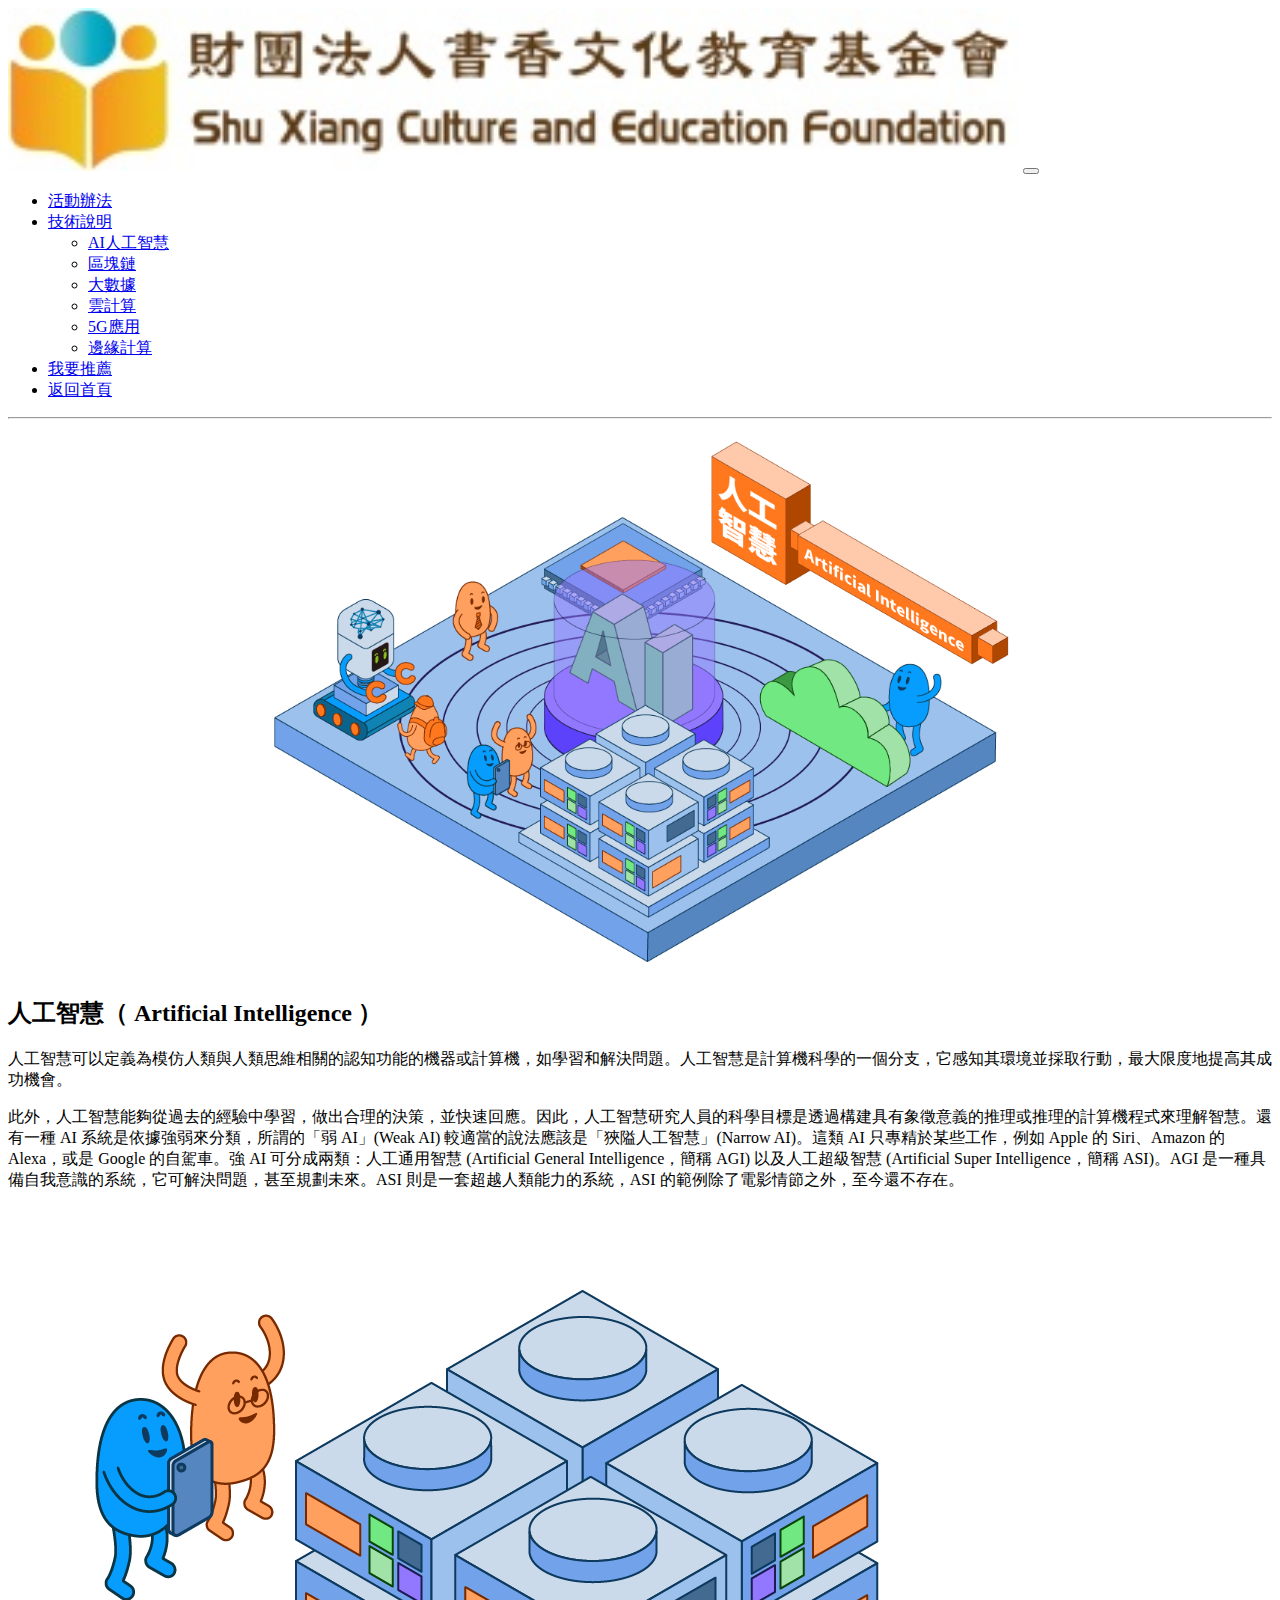
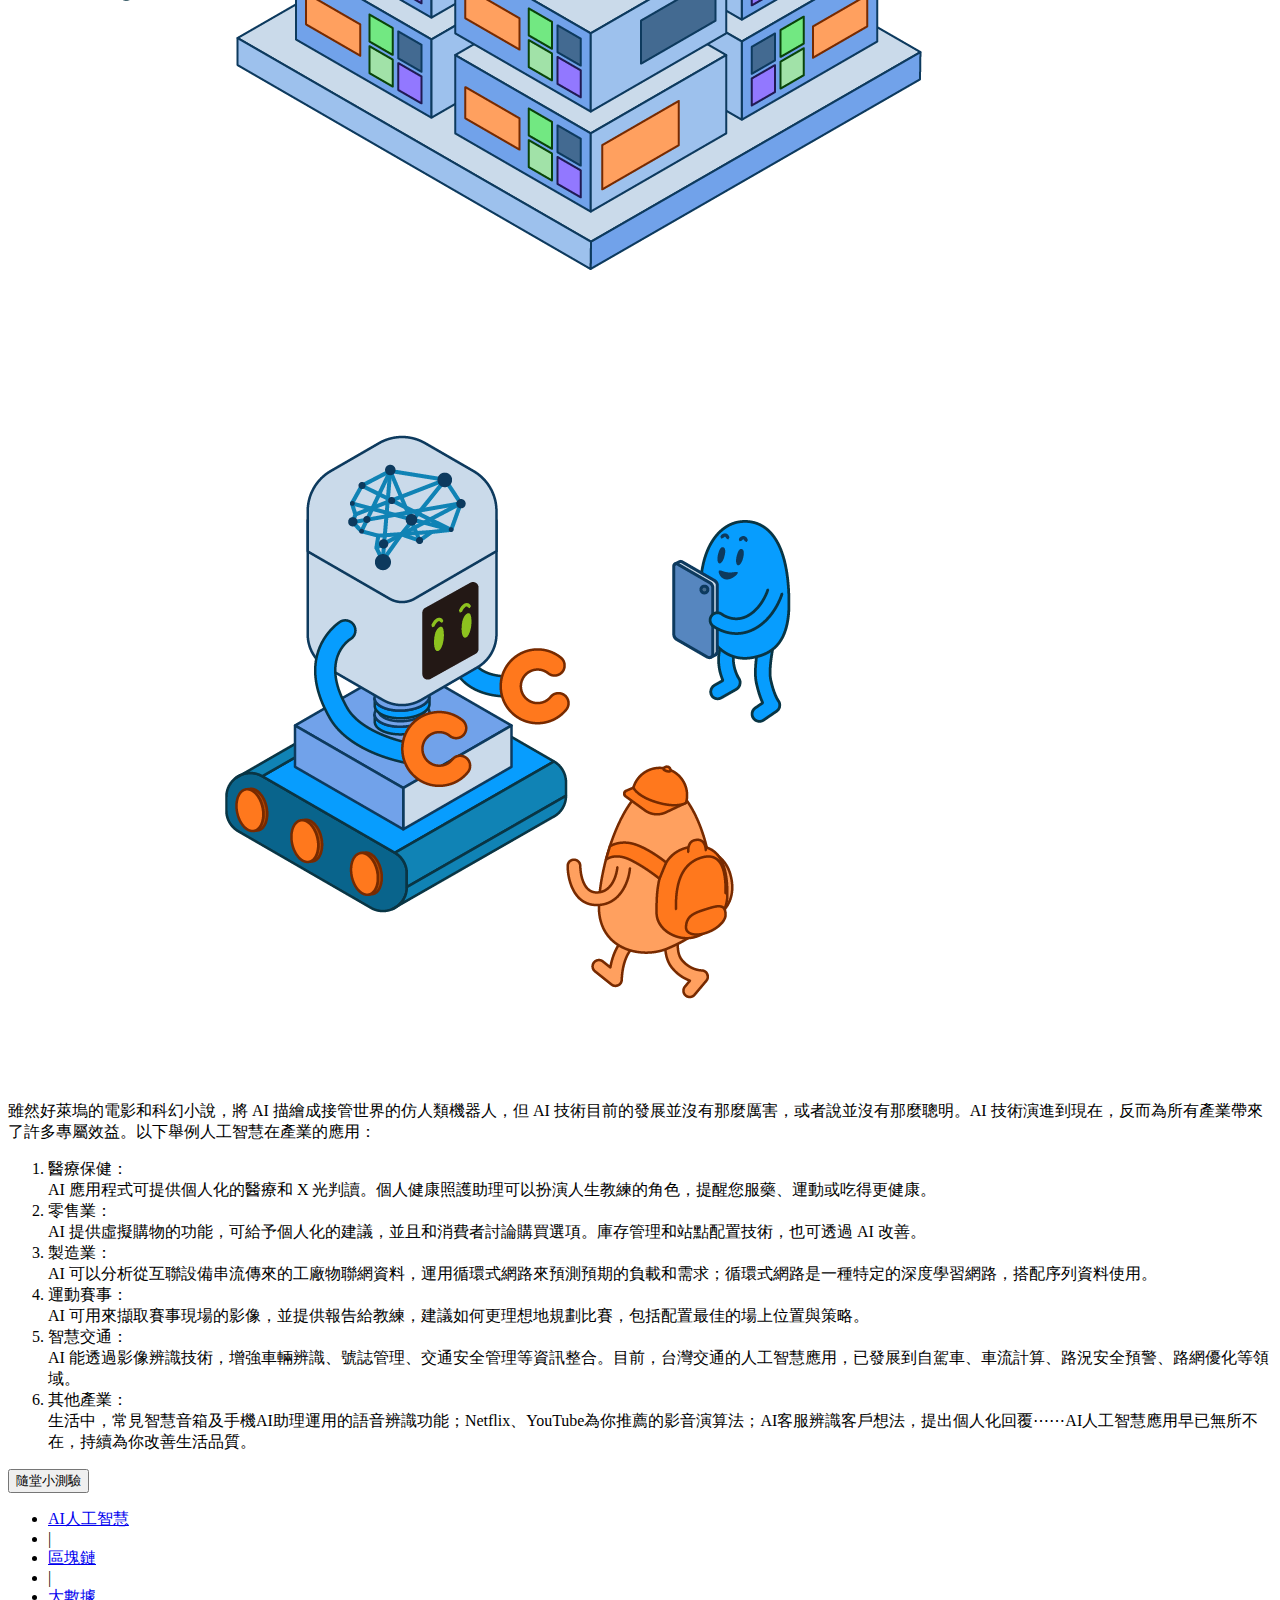
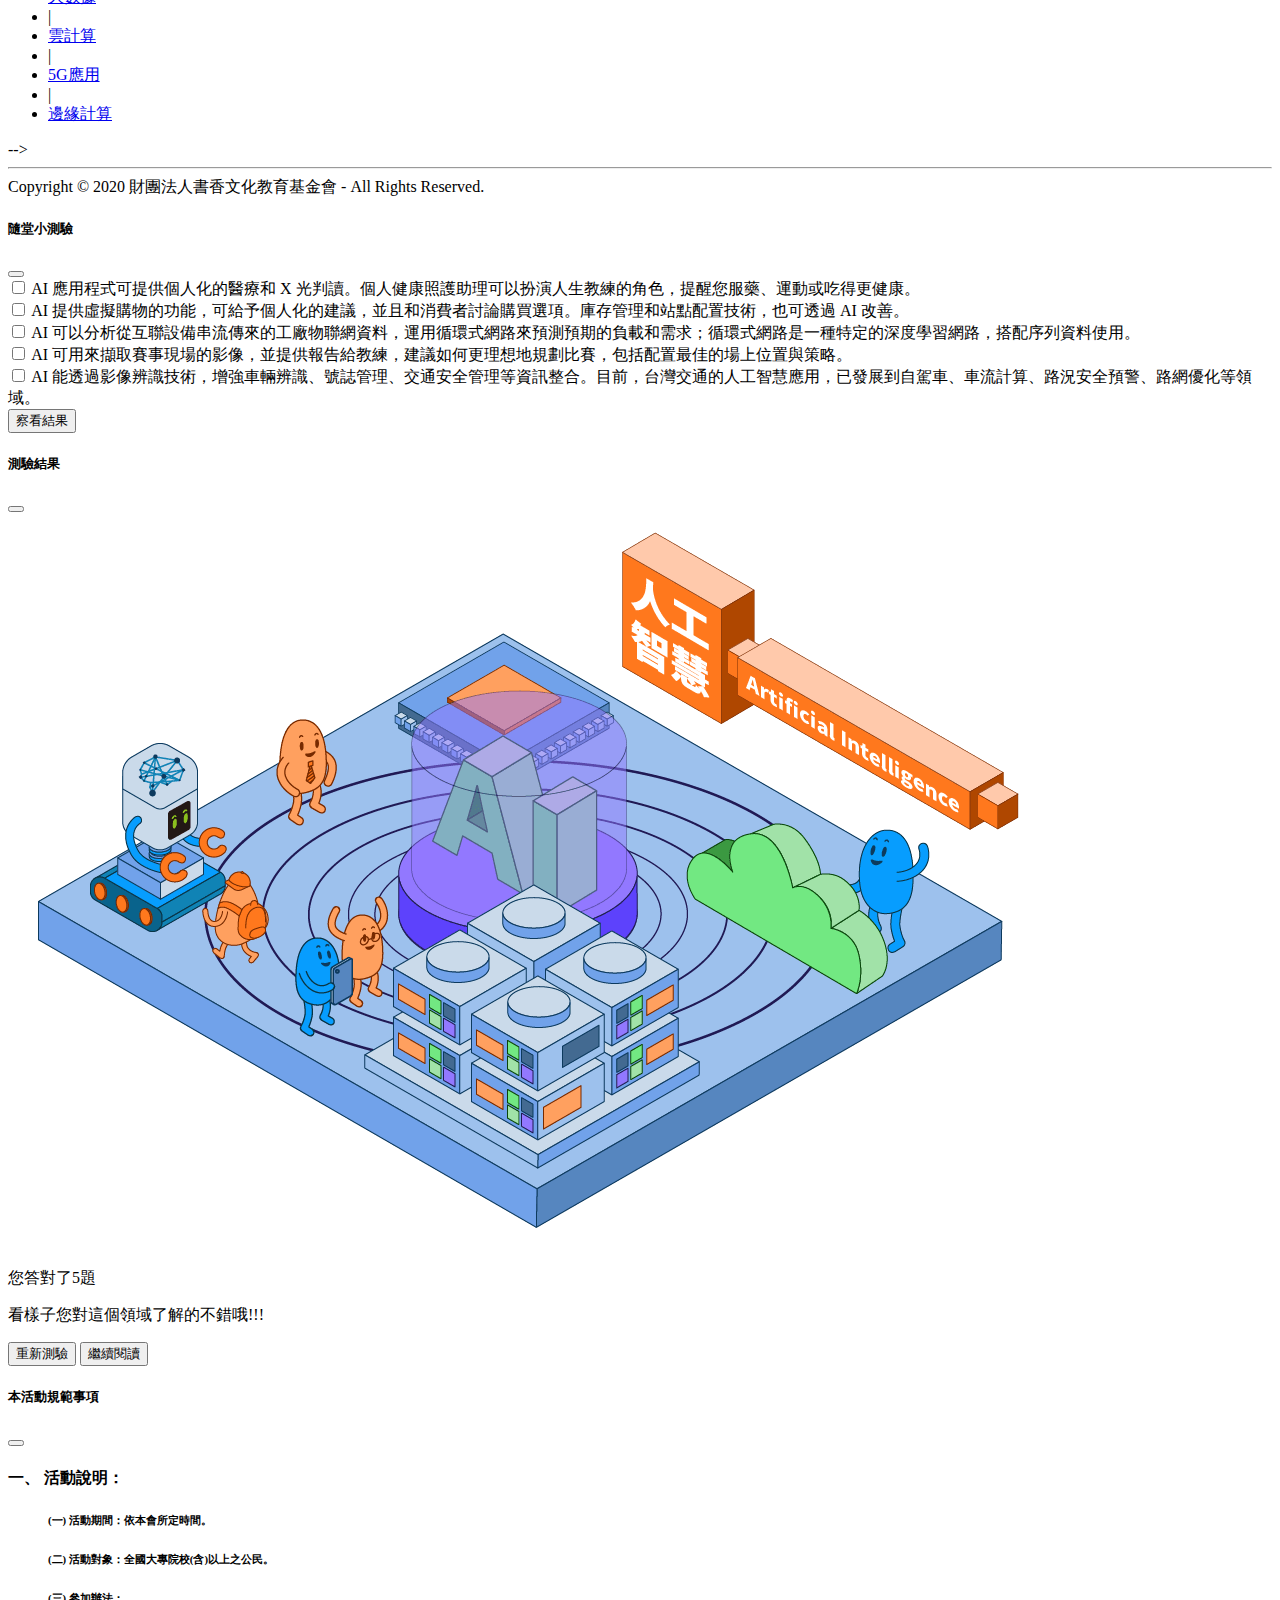
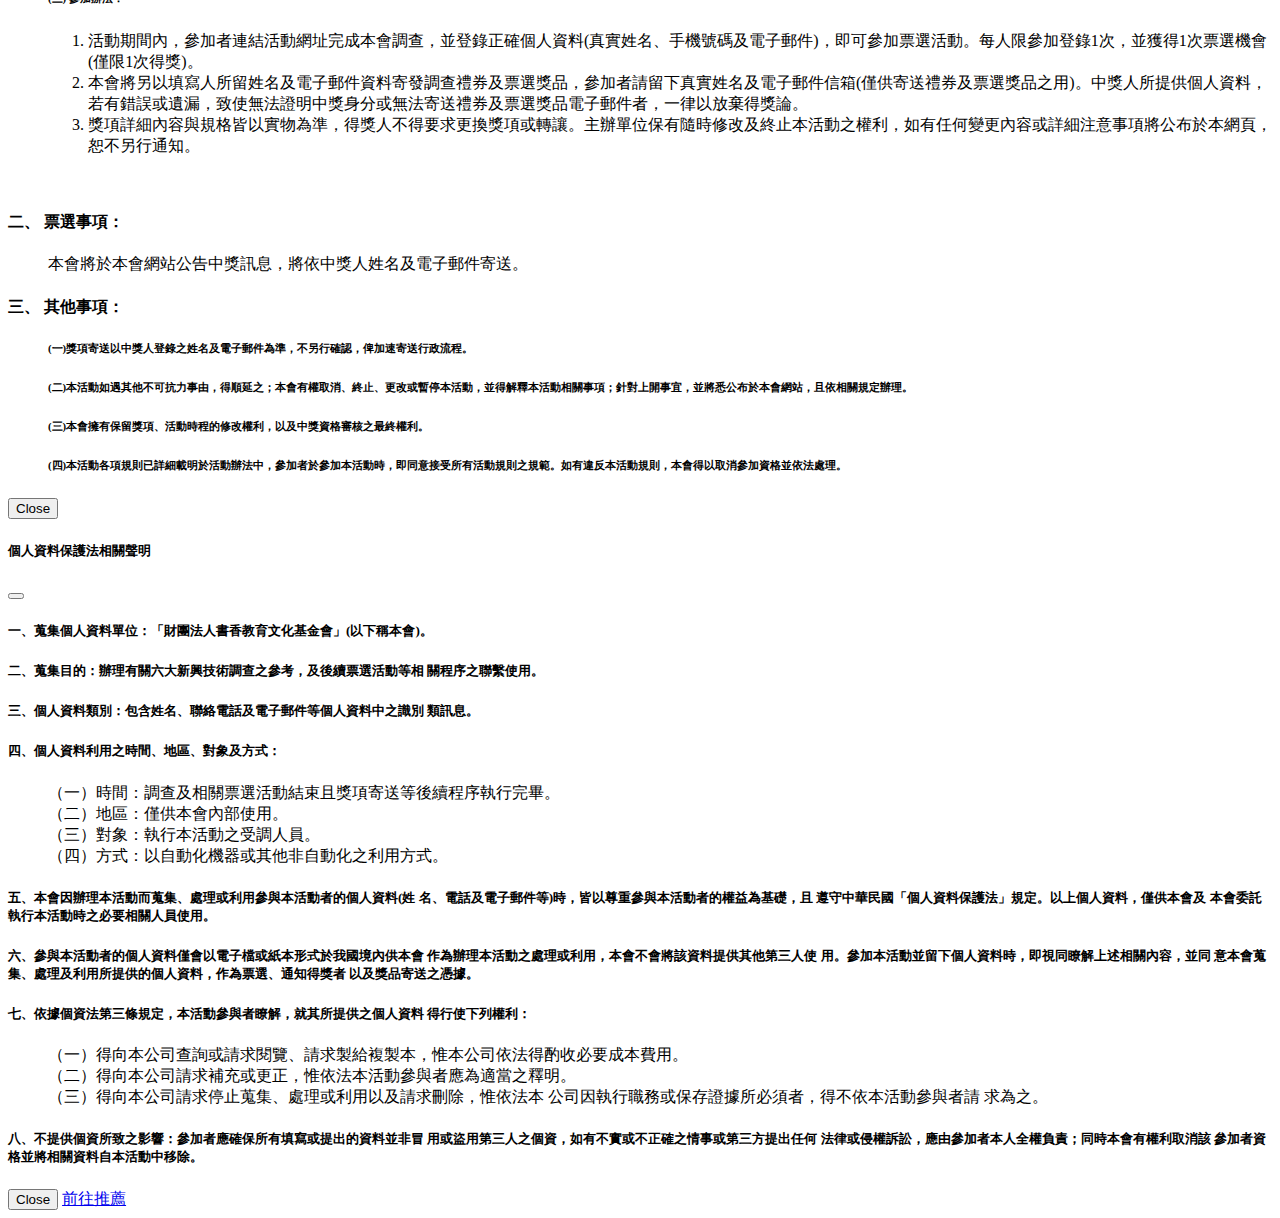
==== commit ecea430c: "Vr_5" ====
--- a/Artificial_Intelligence.html
+++ b/Artificial_Intelligence.html
@@ -71,10 +71,14 @@
             此外，人工智慧能夠從過去的經驗中學習，做出合理的決策，並快速回應。因此，人工智慧研究人員的科學目標是透過構建具有象徵意義的推理或推理的計算機程式來理解智慧。還有一種 AI 系統是依據強弱來分類，所謂的「弱 AI」(Weak AI) 較適當的說法應該是「狹隘人工智慧」(Narrow AI)。這類 AI 只專精於某些工作，例如 Apple 的 Siri、Amazon 的 Alexa，或是 Google 的自駕車。強 AI 可分成兩類：人工通用智慧 (Artificial General Intelligence，簡稱 AGI) 以及人工超級智慧 (Artificial Super Intelligence，簡稱 ASI)。AGI 是一種具備自我意識的系統，它可解決問題，甚至規劃未來。ASI 則是一套超越人類能力的系統，ASI 的範例除了電影情節之外，至今還不存在。
           </p>
         </div>
-        <div class="col-6"></div>
+        <div class="col-6">
+          <img class="img-fluid" src="./Picture/picture/ai/ai_side_1.png" alt="">
+        </div>
       </div>
       <div class="row mt-3">
-        <div class="col-6"></div>
+        <div class="col-6">
+            <img class="img-fluid" src="./Picture/picture/ai/ai_side_2.png" alt="">
+        </div>
         <div class="col-6">
           <p>
             雖然好萊塢的電影和科幻小說，將 AI 描繪成接管世界的仿人類機器人，但 AI 技術目前的發展並沒有那麼厲害，或者說並沒有那麼聰明。AI 技術演進到現在，反而為所有產業帶來了許多專屬效益。以下舉例人工智慧在產業的應用：
@@ -214,7 +218,6 @@
         </div>
       </div>
     </div>
-    <a class="btn btn-primary" data-bs-toggle="modal" href="#exampleModalToggle" role="button">Open first modal</a>
 
     <!-- 活動說明modal -->
     <div
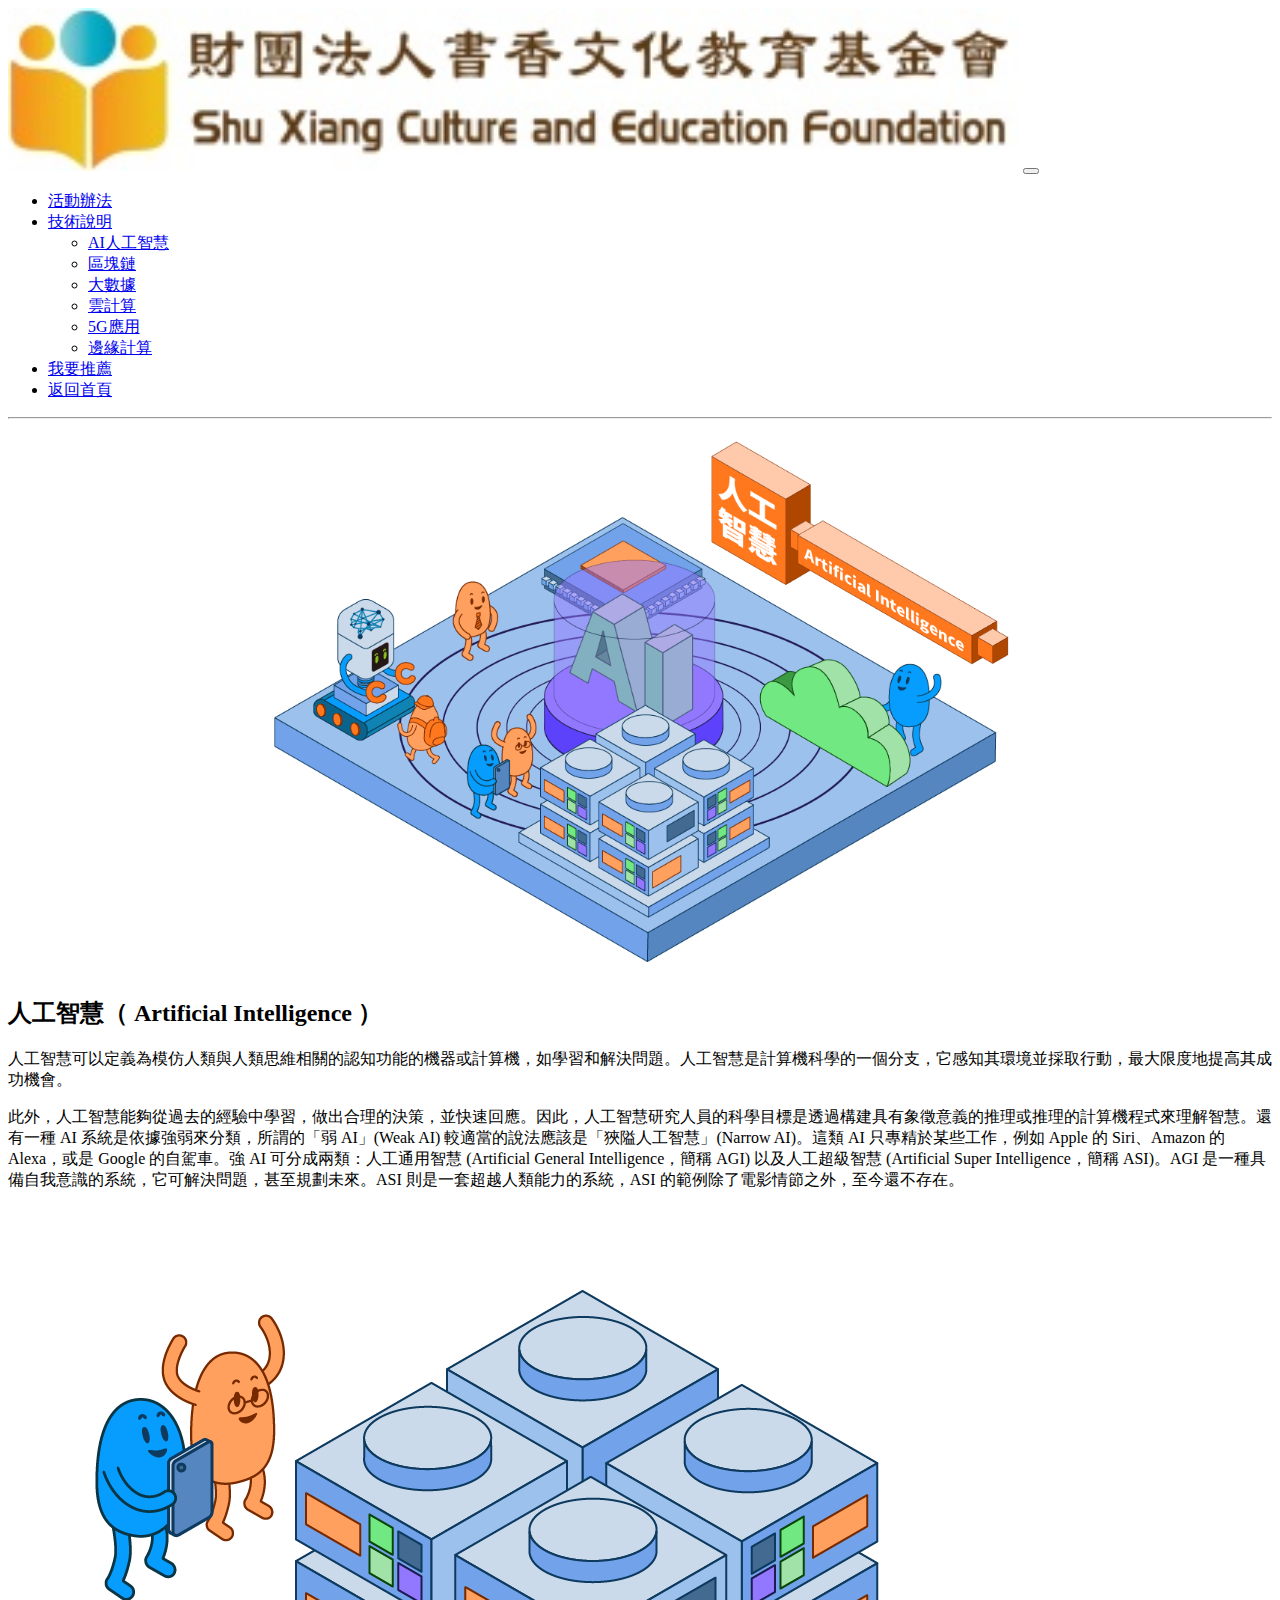
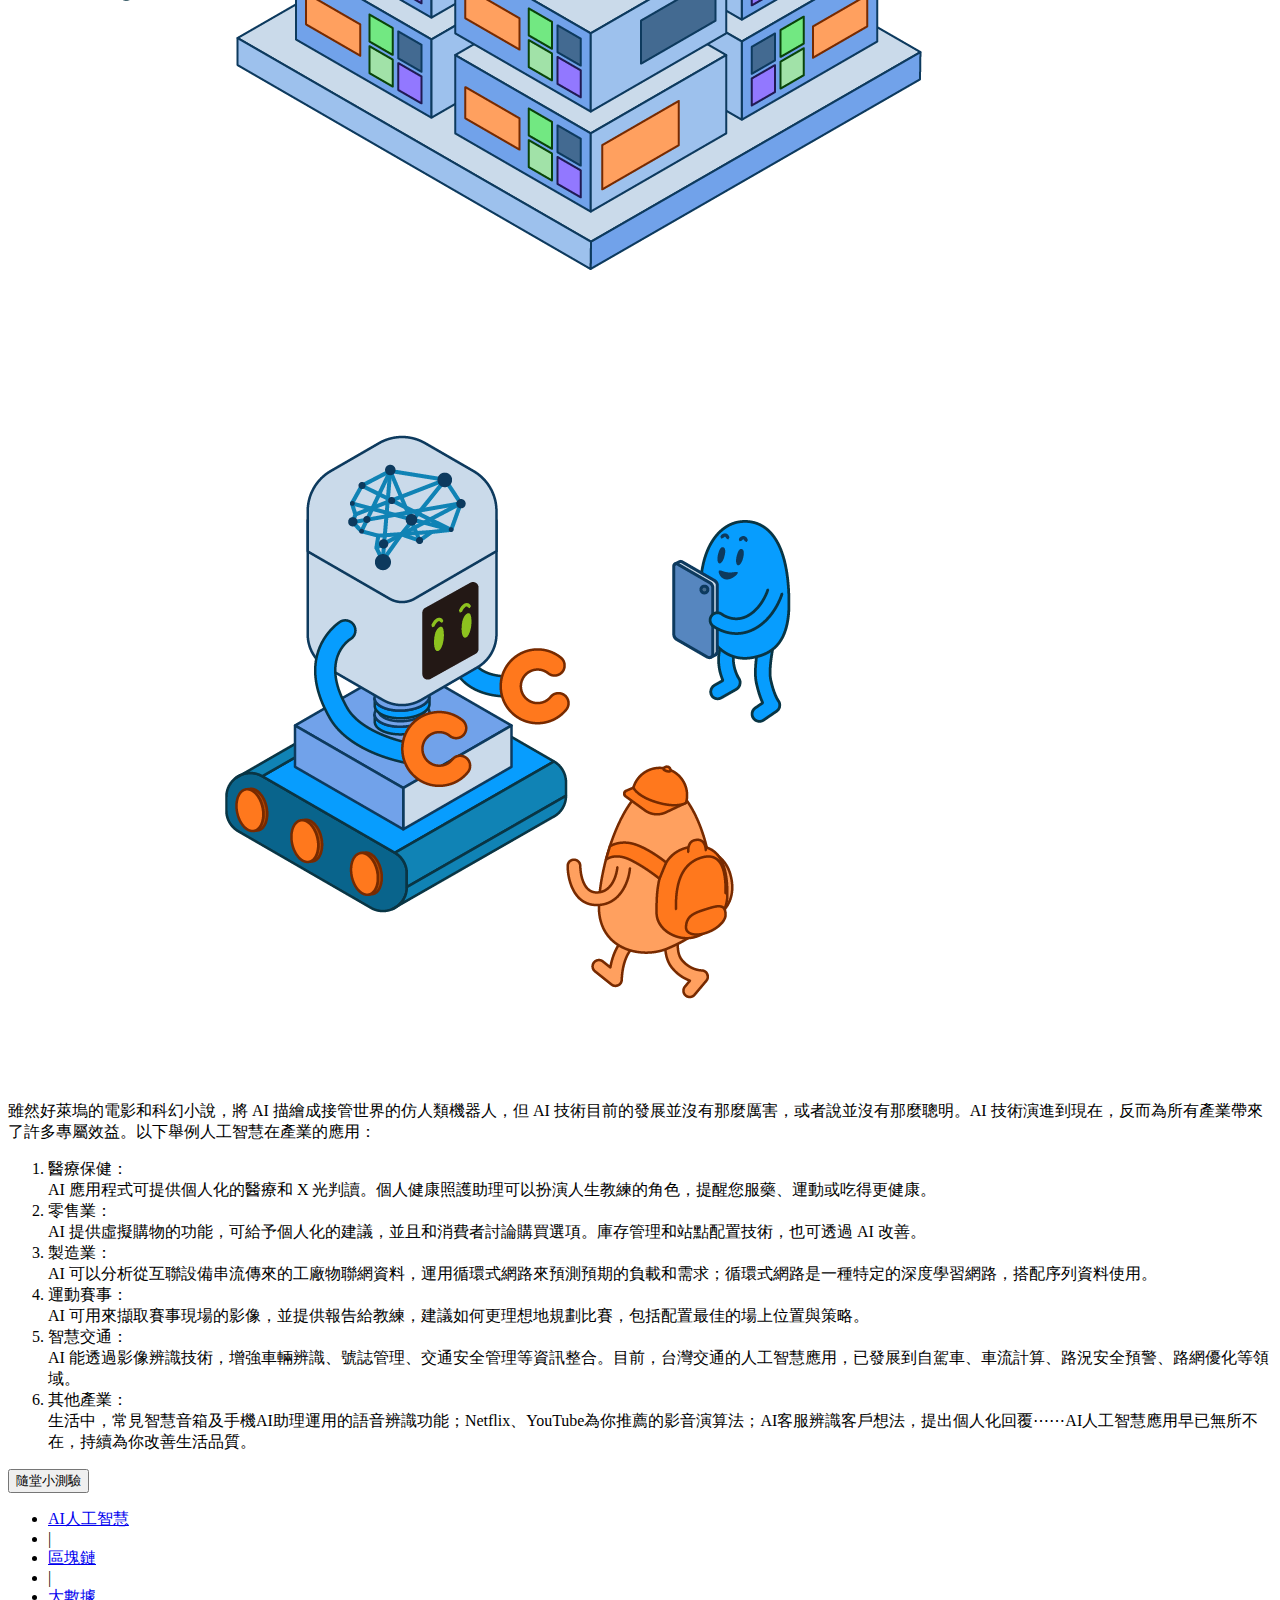
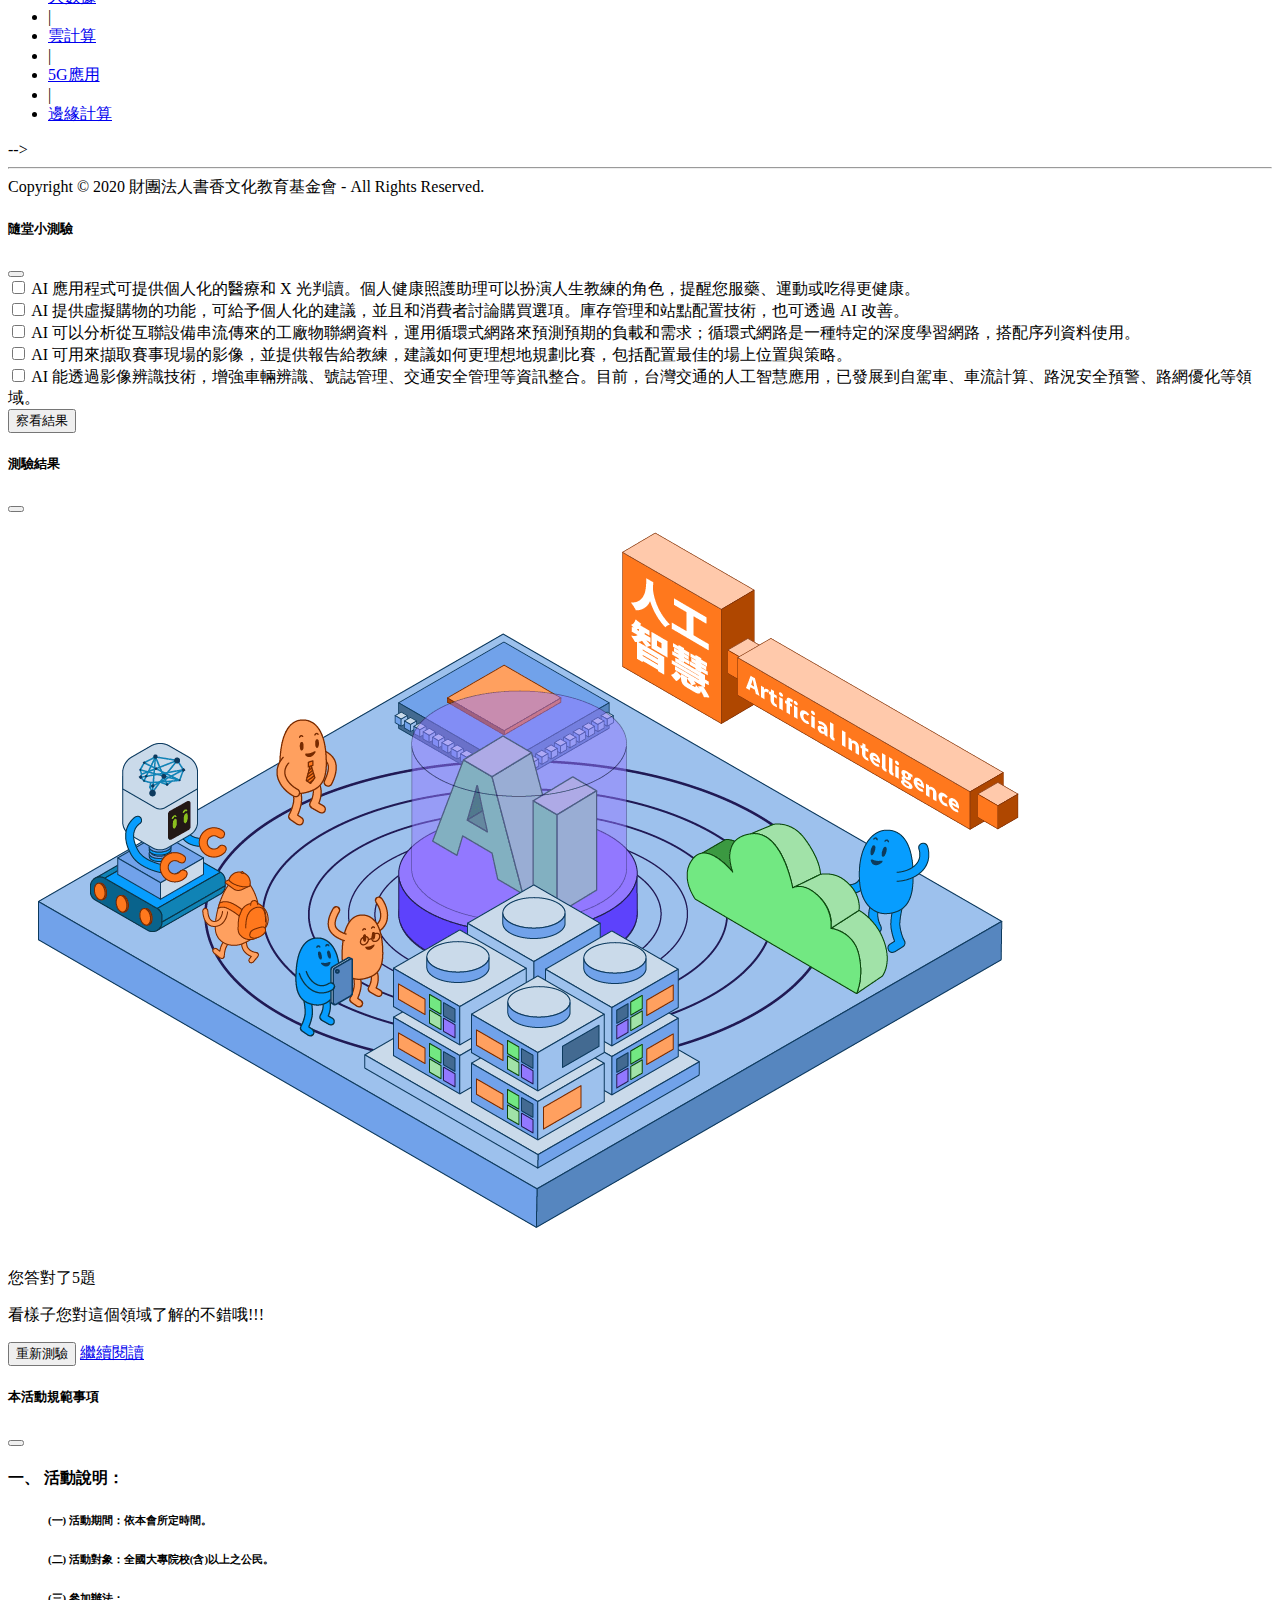
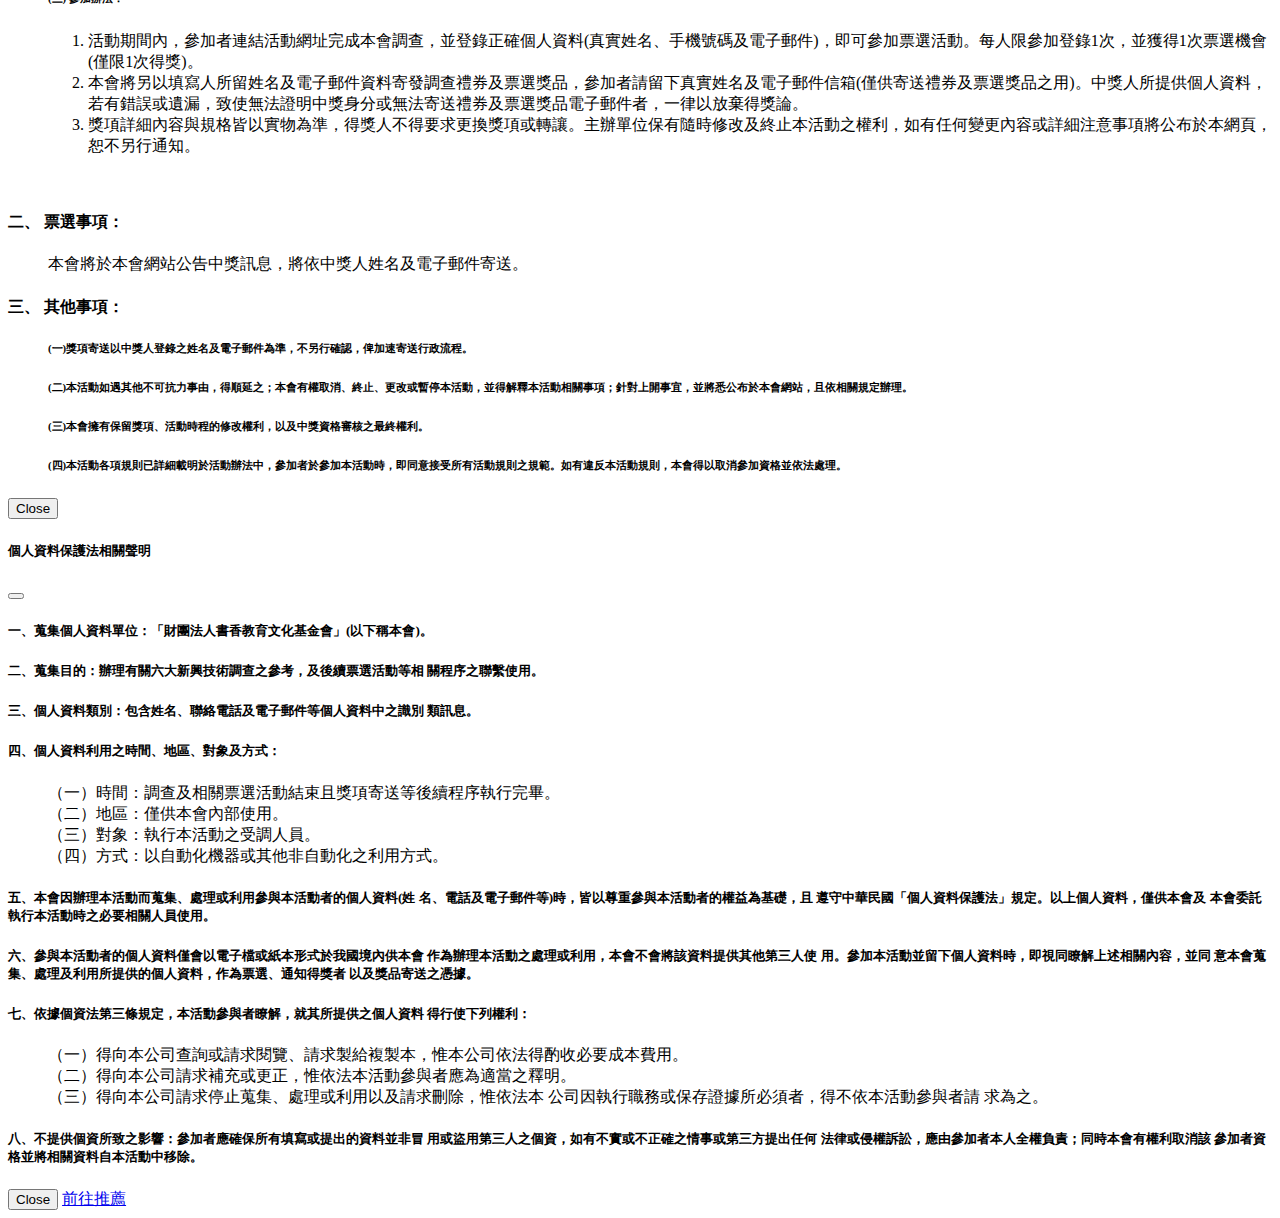
==== commit a0c184b8: "vr_5" ====
--- a/Artificial_Intelligence.html
+++ b/Artificial_Intelligence.html
@@ -94,7 +94,7 @@
       </div>
       </div>
       <div class="row justify-content-center">
-        <button class="col-4 btn btn-danger my-3" data-bs-toggle="modal" data-bs-target="#testModal">隨堂小測驗</button>
+        <button class="col-4 btn btn-outline-danger my-3" data-bs-toggle="modal" data-bs-target="#testModal">隨堂小測驗</button>
       </div>
     </div>
     <!-- main picture end -->
@@ -210,8 +210,8 @@
             <div class="container">
               <div class="row justify-content-center">
                 <button class="col-3 mx-3 btn btn-outline-secondary" data-bs-target="#testModal" data-bs-toggle="modal">重新測驗</button>
-                <button class="col-3 mx-3 btn btn-secondary" 
-                data-bs-toggle="modal">繼續閱讀</button>
+                <a class="col-3 mx-3 btn btn-secondary" href="./Block_Chain.html"
+                data-bs-toggle="modal">繼續閱讀</a>
               </div>
             </div>
           </div>
